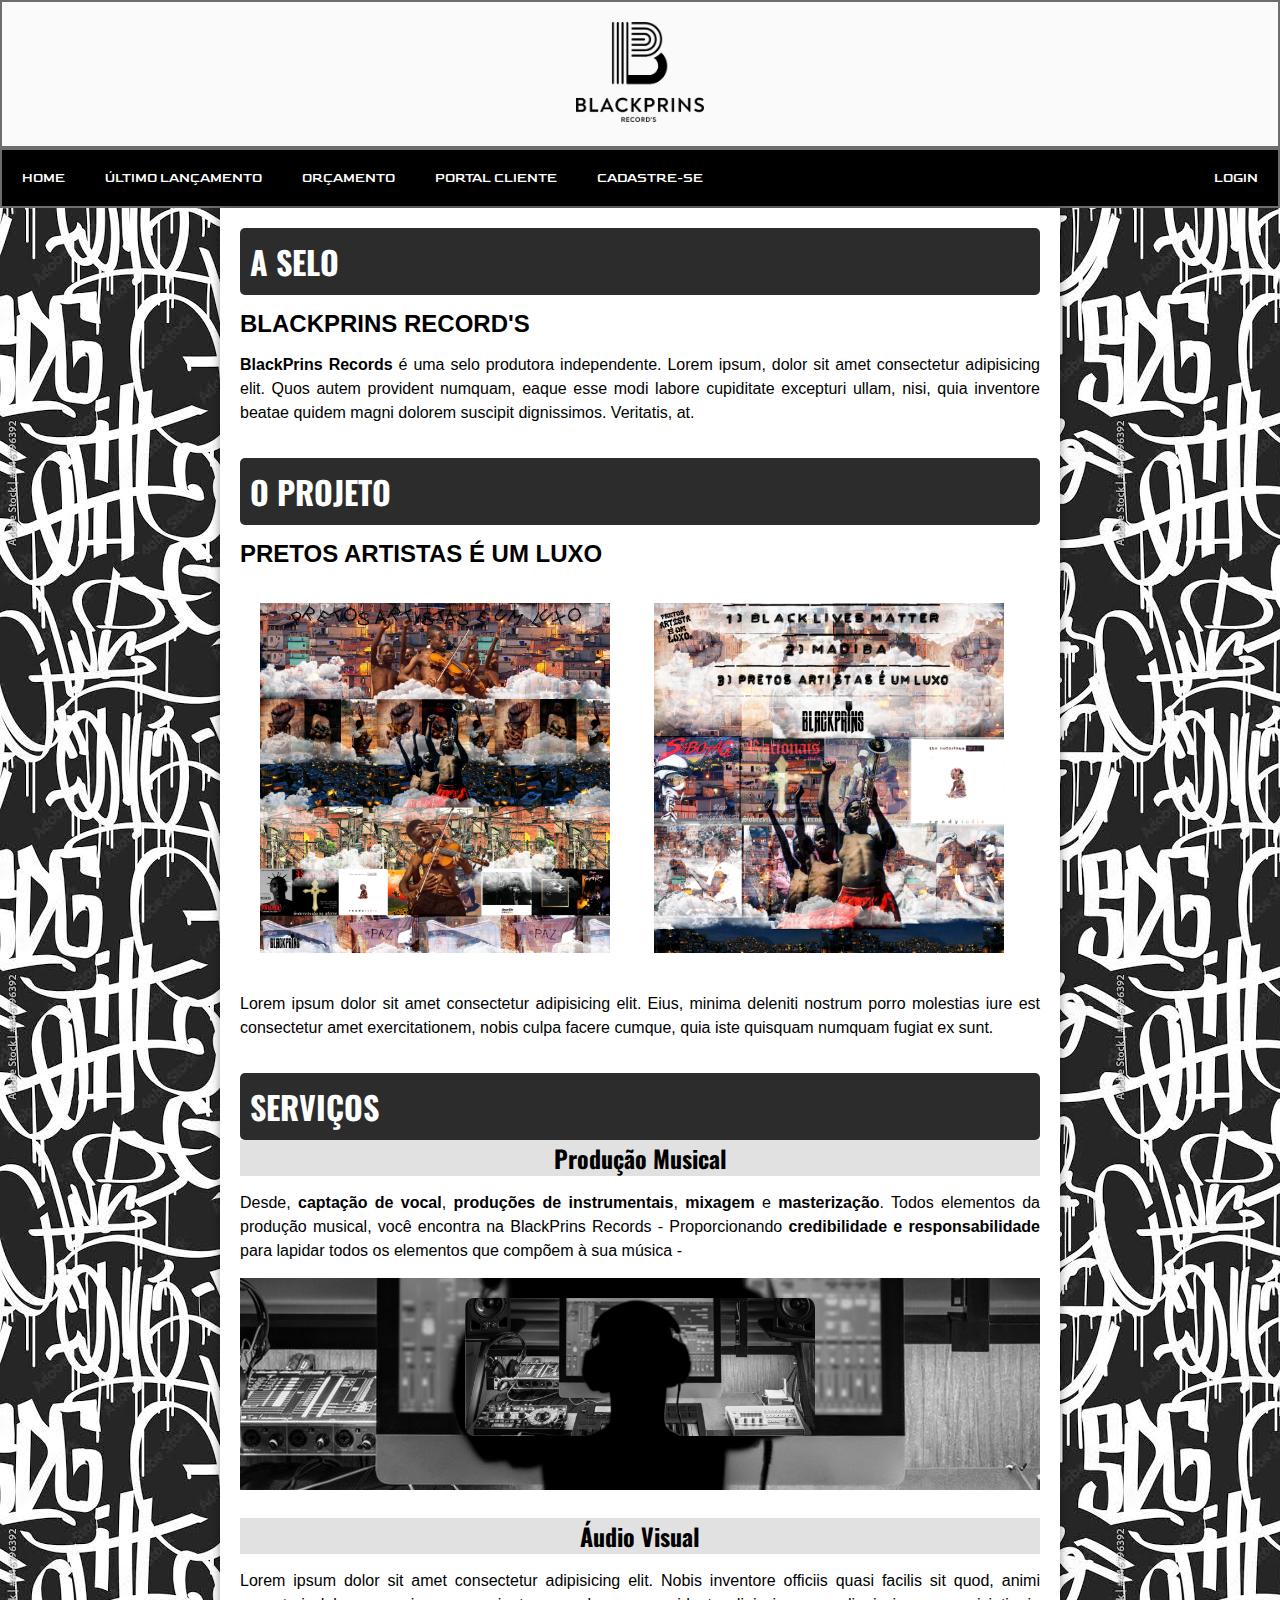
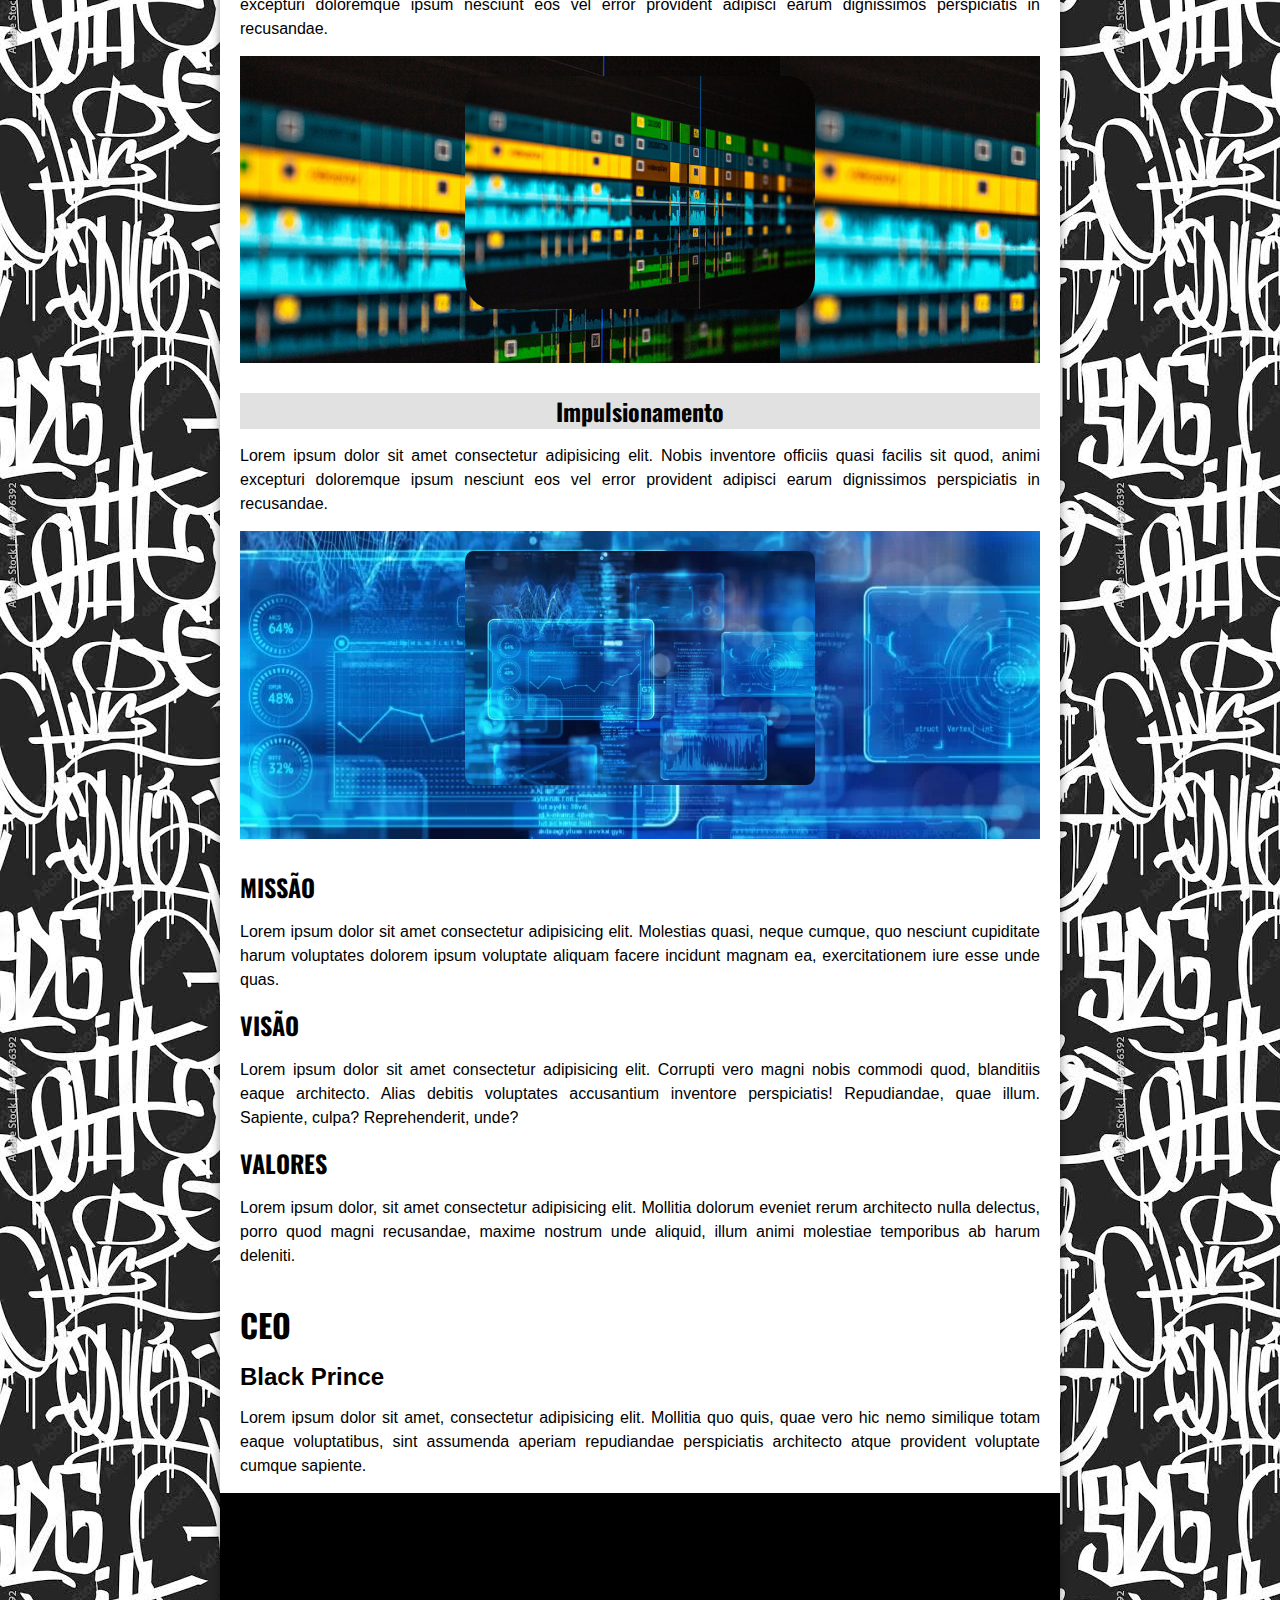
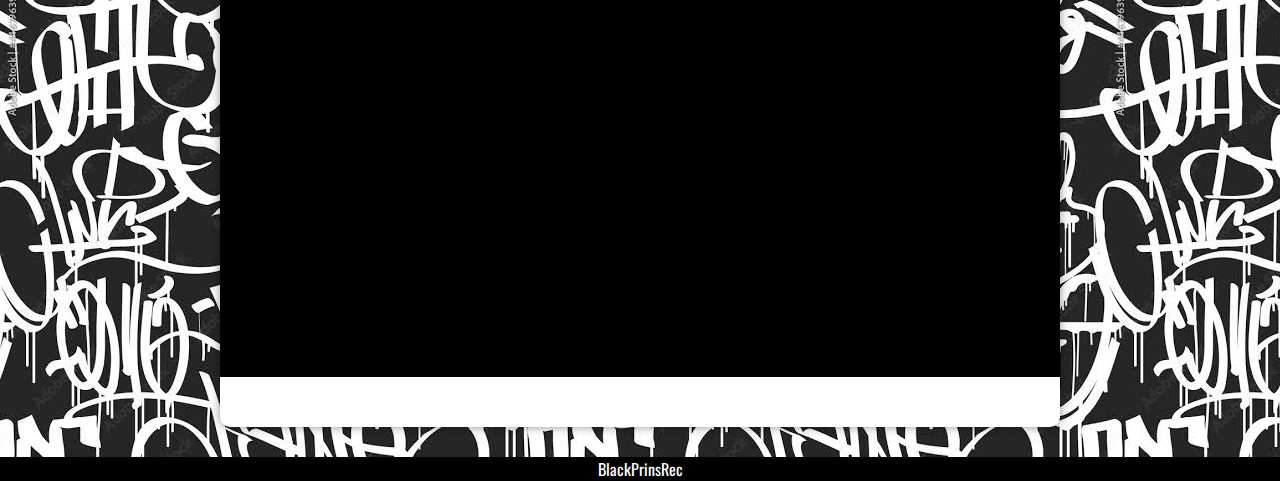
==== index.html @ 8f288f66 "atualizei 05/05" ====
<!DOCTYPE html>
<html lang="pt-br">
<head>
    <meta charset="UTF-8">
    <meta http-equiv="X-UA-Compatible" content="IE=edge">
    <meta name="viewport" content="width=device-width, initial-scale=1.0">
    <title>Black Prins Records</title>
    <link rel="shortcut icon" href="IMAGE/favicon.ico" type="image/x-icon">
    <link rel="stylesheet" href="style.css">
    <link rel="stylesheet" href="media-query.css">
    <link rel="stylesheet" href="https://fonts.googleapis.com/css2?family=Material+Symbols+Outlined:opsz,wght,FILL,GRAD@20..48,100..700,0..1,-50..200" />
</head>

<style>
   @import url('https://fonts.googleapis.com/css2?family=Goldman:wght@700&family=Kanit:wght@200;400&family=Oswald:wght@400;600&family=Vina+Sans&display=swap');
   /* fonte importada*/
</style>

<body onresize="mudouTamanho()">
    <ul class="indice"><center><img src="IMAGE/BLACKPRINS_free-file.png"style="height: 100px; width=10px" alt="Logo"></center></ul>
  <!--logo blackprinsrec-->
    <div>
        <span id="burguer" class="material-symbols-outlined" onclick="clickMenu()">
            menu
            </span>
       <menu id="menu">
           <ul>
            <li>
                <abbr title="Página Principal"><a href="index.html">HOME</a></abbr>
               </li>
               <li><abbr title="Confira nosso último lançamento"><a href="https://youtu.be/75HhOfUeACI"target="_blank"rel="external">ÚLTIMO LANÇAMENTO</a></abbr></li>
               <li><abbr title="Faça seu orçamento"><a href="https://wa.me/qr/R45KOORR5JUMB1"target="_blank"rel="external">ORÇAMENTO</a></abbr></li>
               <li><abbr title="Portal Cliente"><a href="#">PORTAL CLIENTE</a></abbr></li>
               <li><abbr title="Cadastre-se"><a href="cadastro.html">CADASTRE-SE</a></abbr></li>
               <li style="float: right;"><abbr title="Faça o login"><a href="#">LOGIN</a></abbr></li>
           </ul>
       </menu>
       <!--menu de navegação-->
    </div>
    <main>
        <h1 class="selo">A SELO</h1>
        <H2 class="subtitulo">BLACKPRINS RECORD'S</H2>
        <p class="paragrafos"><strong>BlackPrins Records</strong> é uma selo produtora independente. Lorem ipsum, dolor sit amet consectetur adipisicing elit. Quos autem provident numquam, eaque esse modi labore cupiditate excepturi ullam, nisi, quia inventore beatae quidem magni dolorem suscipit dignissimos. Veritatis, at.</p>
        <br> <!--A SELO-->

        <h1 class="projeto">O PROJETO</h1>
        <h2 class="sub">PRETOS ARTISTAS É UM LUXO</h2>
        <div class="banner1">
           <img src="IMAGE/capa do EP 2.jpg"style="padding: 20px;" alt="">
        <img src="IMAGE/contra capa ep.jpg"style="padding:20px;"alt="">
        </div>
        <p class="paragrafos">Lorem ipsum dolor sit amet consectetur adipisicing elit. Eius, minima deleniti nostrum porro molestias iure est consectetur amet exercitationem, nobis culpa facere cumque, quia iste quisquam numquam fugiat ex sunt.</p>
        <!--O PROJETO-->
        <br>
        
        <h1 class="tituloserv">SERVIÇOS</h1>
        <h2 class="serviço1">Produção Musical</h2>
        <p class="paragrafos">Desde, <strong>captação de vocal</strong>, <strong>produções de instrumentais</strong>, <strong>mixagem</strong> e <strong>masterização</strong>. Todos elementos da produção musical, você encontra na BlackPrins Records - Proporcionando <strong>credibilidade e responsabilidade</strong> para lapidar todos os elementos que compõem à sua música - </p>
        <div class="mixprod">
            <center><img class="mix" src="IMAGE/prod.jpg"alt=""></center>
        </div>
    
        <!--SERVIÇOS-->
        <br>
        
        <h2 class="serviço2">Áudio Visual</h2>
        <p class="paragrafos">Lorem ipsum dolor sit amet consectetur adipisicing elit. Nobis inventore officiis quasi facilis sit quod, animi excepturi doloremque ipsum nesciunt eos vel error provident adipisci earum dignissimos perspiciatis in recusandae.</p>
        <div class="v2">
            <center><img class="visual" src="IMAGE/visual.jpg"alt=""></center>
        </div>
            <!--SERVIÇOS-->

        <h2 class="serviço3">Impulsionamento</h2>
        <p class="paragrafos">Lorem ipsum dolor sit amet consectetur adipisicing elit. Nobis inventore officiis quasi facilis sit quod, animi excepturi doloremque ipsum nesciunt eos vel error provident adipisci earum dignissimos perspiciatis in recusandae.</p>
        <div class="mkt2">
            <center><img class="mkt" src="IMAGE/mkt.webp"alt=""></center>
                <!--SERVIÇOS-->
        </div>

        <h2 class="missao">MISSÃO</h2>
        <p class="paragrafos">Lorem ipsum dolor sit amet consectetur adipisicing elit. Molestias quasi, neque cumque, quo nesciunt cupiditate harum voluptates dolorem ipsum voluptate aliquam facere incidunt magnam ea, exercitationem iure esse unde quas.</p>
        <h2 class="visao">VISÃO</h2>
        <p class="paragrafos">Lorem ipsum dolor sit amet consectetur adipisicing elit. Corrupti vero magni nobis commodi quod, blanditiis eaque architecto. Alias debitis voluptates accusantium inventore perspiciatis! Repudiandae, quae illum. Sapiente, culpa? Reprehenderit, unde?</p>
        <h2 class="valores">VALORES</h2>
        <p class="paragrafos">Lorem ipsum dolor, sit amet consectetur adipisicing elit. Mollitia dolorum eveniet rerum architecto nulla delectus, porro quod magni recusandae, maxime nostrum unde aliquid, illum animi molestiae temporibus ab harum deleniti.</p>
        <br>
        <h1 class="CEO">CEO</h1>
        <h2 class="PRINCE">Black Prince</h2>
        <p class="paragrafos">Lorem ipsum dolor sit amet, consectetur adipisicing elit. Mollitia quo quis, quae vero hic nemo similique totam eaque voluptatibus, sint assumenda aperiam repudiandae perspiciatis architecto atque provident voluptate cumque sapiente.</p>

        <div class="video"><iframe width="560" height="315" src="https://www.youtube.com/embed/75HhOfUeACI" title="YouTube video player" frameborder="0" allow="accelerometer; autoplay; clipboard-write; encrypted-media; gyroscope; picture-in-picture; web-share" allowfullscreen></iframe></div>
    </main>

    <footer>
    BlackPrinsRec
    </footer>

    <script>
        function mudouTamanho(){
            if(window.innerWidth >= 768){
                menu.style.display = 'block'
            } else{
                menu.style.display = 'none'
            }
        }
        function clickMenu(){
            if(menu.style.display == 'block'){
                menu.style.display = 'none'
            }
            else{
                menu.style.display = 'block'
            }
        }
    </script>
</body>
</html>
---- style.css ----
@charset "UTF-8";

body{
    background-image: url('IMAGE/images\ \(4\).jpeg');
}
.indice{
    background-color: rgb(250, 250, 250);
    padding: 20px 22px;
    border: 2px solid rgb(109, 109, 109) ;
}
img{
    max-width: 350px;
}

*{
    margin: 0px;
    padding: 0px;
} 


ul{
    list-style: none;
    margin: 0;
    padding:0%;
    overflow: hidden;
    font-family: 'Goldman','Oswald','Vina Sans';
    font-size: 0.8em;
    background-color: black;
    border: 2px solid rgb(109, 109, 109);
}
li{
    float: left;
}
li a{
    display: inline-block;
    color: white;
    text-align: center;
    padding: 20px 20px;
    text-decoration: none;
}
menu#menu{
    display: none;
}
span#burguer{
    color: #ffffff;
    background-color: #0a0a0a;
    display: block;
    text-align: center;
    padding: 10px;
    cursor: pointer;
}
span#burguer:hover{
    color:navy;
    background-color: grey;
}

a:hover{
    color:navy;
    background-color: grey;
    text-decoration: underline;
}
a:active{
    color: black;
    background-color: rgb(250, 250, 250);
}

  @import url('https://fonts.googleapis.com/css2?family=Roboto+Condensed&display=swap');
.paragrafos{
    font-family: 'Roboto Condensed', sans-serif;


}

.banner{
    margin: 22px;
    padding: 20px 22px;
}

@import url('https://fonts.googleapis.com/css2?family=Oswald:wght@300&display=swap');
main{
    background-color: #ffffff;
    padding: 20px;
    border-bottom-left-radius: 10px;
    border-bottom-right-radius: 10px;
    min-width: 320px;
    max-width: 800px;
    margin: auto;
    margin-bottom: 30px;
    box-shadow: 0px 0px 10px rgba(0, 0, 0, 0.418);
}
.selo{
    background-color: rgb(44, 44, 44);
    border-radius: 5px;
    padding: 10px;
    font-family: 'Oswald', sans-serif;
    color: #ffffff;
}
.subtitulo{
    font-family:'Lucida Sans', 'Lucida Sans Regular', 'Lucida Grande', 'Lucida Sans Unicode', 'Geneva', Verdana, sans-serif;
    margin: 15px 0px;
}
.projeto{
    background-color: rgb(44, 44, 44);
    border-radius: 5px;
    padding: 10px;
    font-family: 'Oswald', sans-serif;
    color: #ffffff;
}
.sub{
    font-family:'Lucida Sans', 'Lucida Sans Regular', 'Lucida Grande', 'Lucida Sans Unicode', 'Geneva', Verdana, sans-serif;
    margin: 15px 0px;
}
.banner{
    width:100%;
    padding: 20px 22px;
    max-width: 350px;
    margin-bottom: 30px;
}
.tituloserv{
    background-color: rgb(44, 44, 44);
    border-radius: 5px;
    padding: 10px;
    font-family: 'Oswald', sans-serif;
    color: #ffffff;
}
.serviço1{
    background-color: rgba(128, 128, 128, 0.24);
    text-align: center;
    font-family:'Oswald', sans-serif;
    
}
.mix{
    border-radius: 30px;
    width:100%;
    padding: 20px 22px;
    max-width: 350px;
    margin-bottom: 30px;
}
.mixprod{
    background-image: url('IMAGE/prod.jpg');
    background-position: center center;
    margin-bottom: 10px;
}
.serviço2{
    background-color: rgba(128, 128, 128, 0.24);
    text-align: center;
    font-family:'Oswald', sans-serif;
    
}
.visual{
   border-radius: 50px;
    width:100%;
    padding: 20px 22px;
    max-width: 350px;
    margin-bottom: 30px;
}
.v2{
    background-image: url('IMAGE/visual.jpg');
    margin-bottom: 30px;
  
}
.serviço3{
    background-color: rgba(128, 128, 128, 0.24);
    text-align: center;
    font-family:'Oswald', sans-serif;
}
.mkt{
    width:100%;
    padding: 20px 22px;
    max-width: 350px;
    margin-bottom: 30px;
    border-radius: 30px;
}
.mkt2{
    background-image: url('IMAGE/mkt.webp');
    background-position: center center;
    margin-bottom: 30px;
}
p{
  font-family: 'Cambria', 'Cochin', Georgia, Times, 'Times New Roman', serif;
  margin: 15px 0px;
  text-align: justify;
  font-size: 1em;
  line-height: 1.5em;

}
.missao{
    font-family:'Oswald', sans-serif;
}
.visao{
    font-family:'Oswald', sans-serif;
}
.valores{
    font-family:'Oswald', sans-serif;
}
.CEO{
    font-family:'Oswald', sans-serif;
}
.PRINCE{
    font-family:'Lucida Sans', 'Lucida Sans Regular', 'Lucida Grande', 'Lucida Sans Unicode', 'Geneva', Verdana, sans-serif;
    margin: 15px 0px;
}
.video{
    background-color: black;
    margin: 0px -20px 30px -20px;
    padding: 20px;
    padding-bottom: 58%;
    position: relative;
}
.video > iframe{
    position: absolute;
    top:5%;
    left:5%;
    width:90%;
    height:90%;
}
footer{
    color: #ffffff;
    font-family:'Oswald', sans-serif;
    text-align: center;
    background-color: black;
}

/*estilo da pág "cadastre-se"*/

#titulo{
    background-color: rgb(44, 44, 44);
    font-family:'Oswald', sans-serif;
    color: rgb(255, 255, 255);
    text-align: center;
}
fieldset{
    border: 0;
}
.b2{
    font-family:'Oswald', sans-serif;
    font-size: 1em;
    color: rgb(0, 0, 0);
    justify-content: center;
}
input, select, textarea, button{
    border-radius: 1px 1px 3px 3px;
}
.campo{
    margin-bottom: 1em;
}
.campo label{
    margin-bottom: 0.2em;
    color: rgb(0, 0, 0);
    display: block;
}
fieldset .grupo .campo{
    float: left;
    margin-right: 1em;
}
.campo input[type="text"], .campo input[type="email"], .campo select, .campo textarea{
    padding: 0.2em;
    border: 1px solid black;
    border-radius: 1px 1px 3px 3px;
    box-shadow: 2px 2px 2px rgb(0, 0, 0, 0.2);
    display: block;
}
.campo select option{
    padding-right: 1em;

}

.botao{
    font-size: 1.6em;
    font-family:'Oswald', sans-serif;
    background-color:rgb(0, 0, 0);
    border: 0;
    margin-bottom: 3em;
    color: rgb(252, 252, 252);
    padding: 0.2em 0.6em;
    box-shadow: 2px 2px 2px rgb(0, 0, 0, 0.2);
    text-shadow: 1px 1px 1px rgb(0, 0, 0, 0.5);
    cursor:pointer;
}
.botao:hover{
    color:navy;
    background-color: grey;
    text-decoration: underline;
}
.botao:active{
    color: black;
    background-color: rgb(250, 250, 250);
}
---- media-query.css ----
@charset "UTF-8";

@media screen and (min-width:768px){

    span#burguer {
        display: none;
    }

    menu#menu{
        display: block;
    }

     menu#menu > ul > li{
        display: inline-block;
    }
}
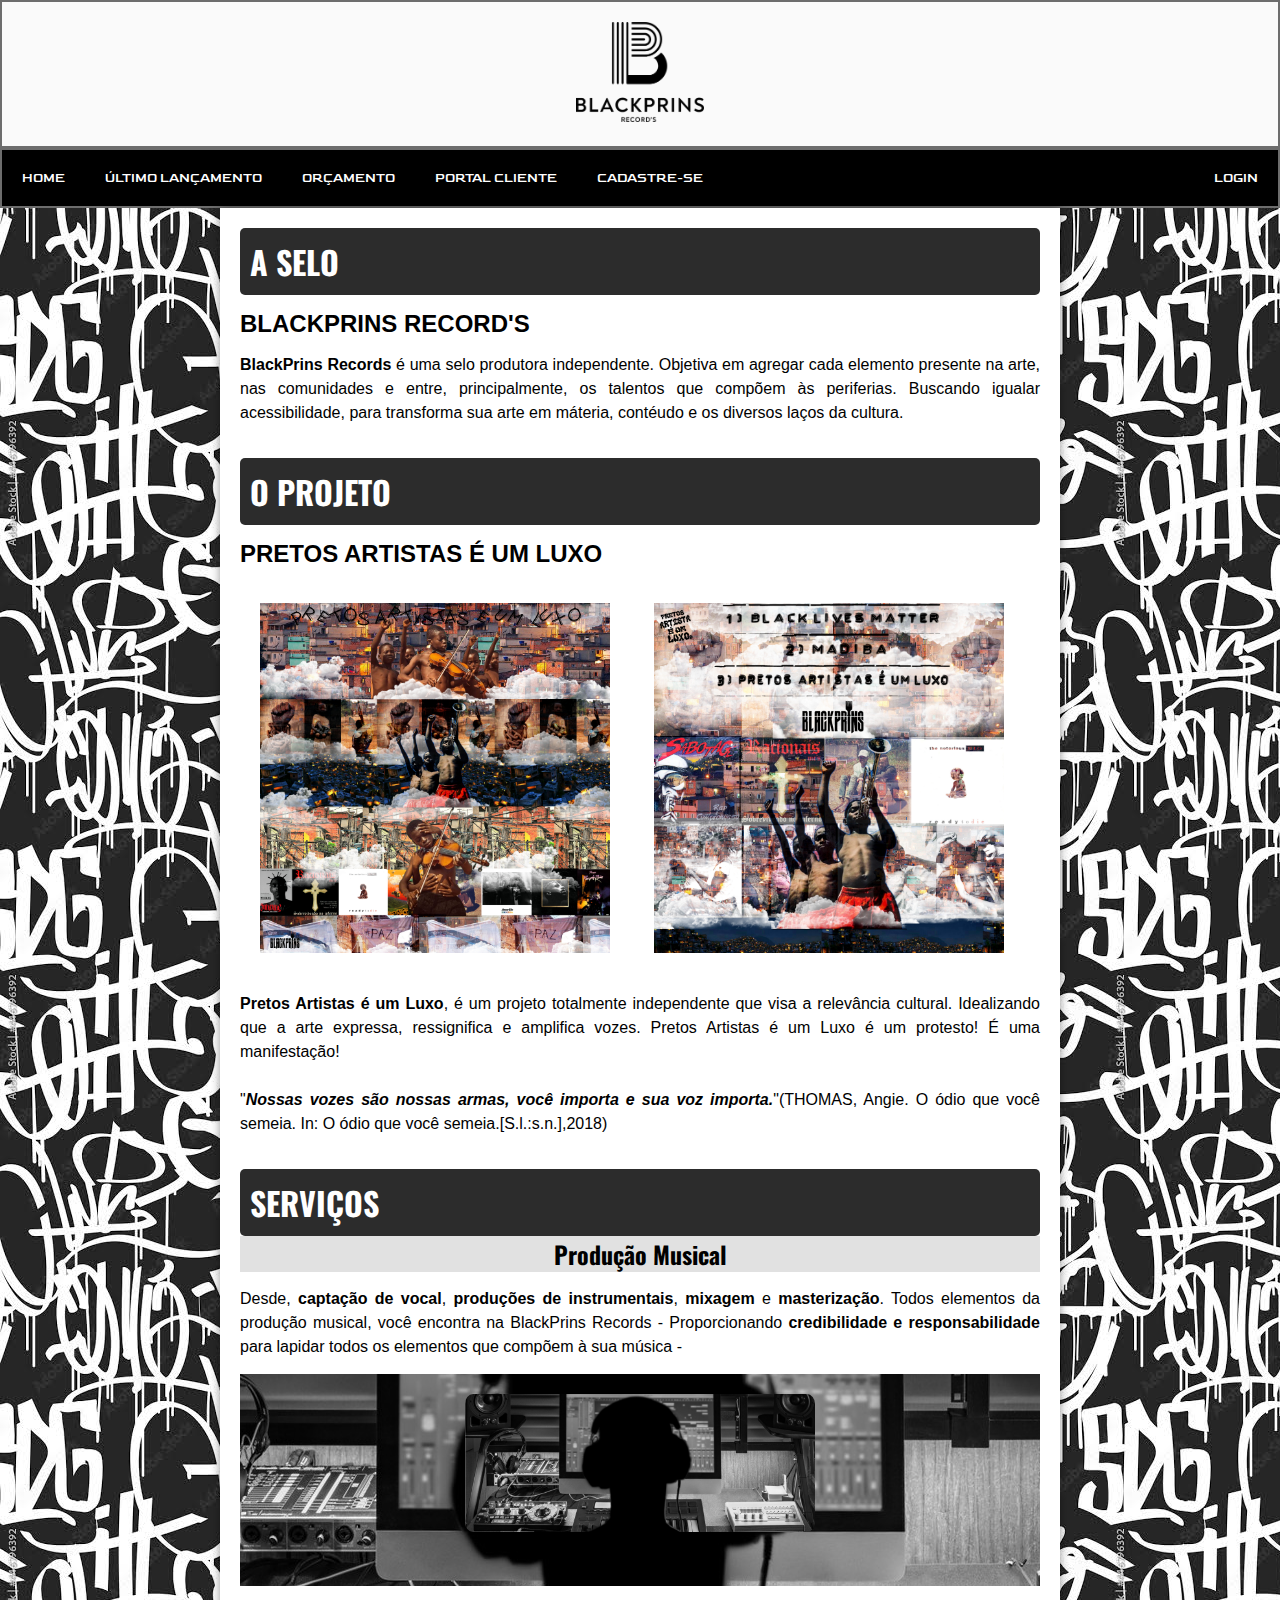
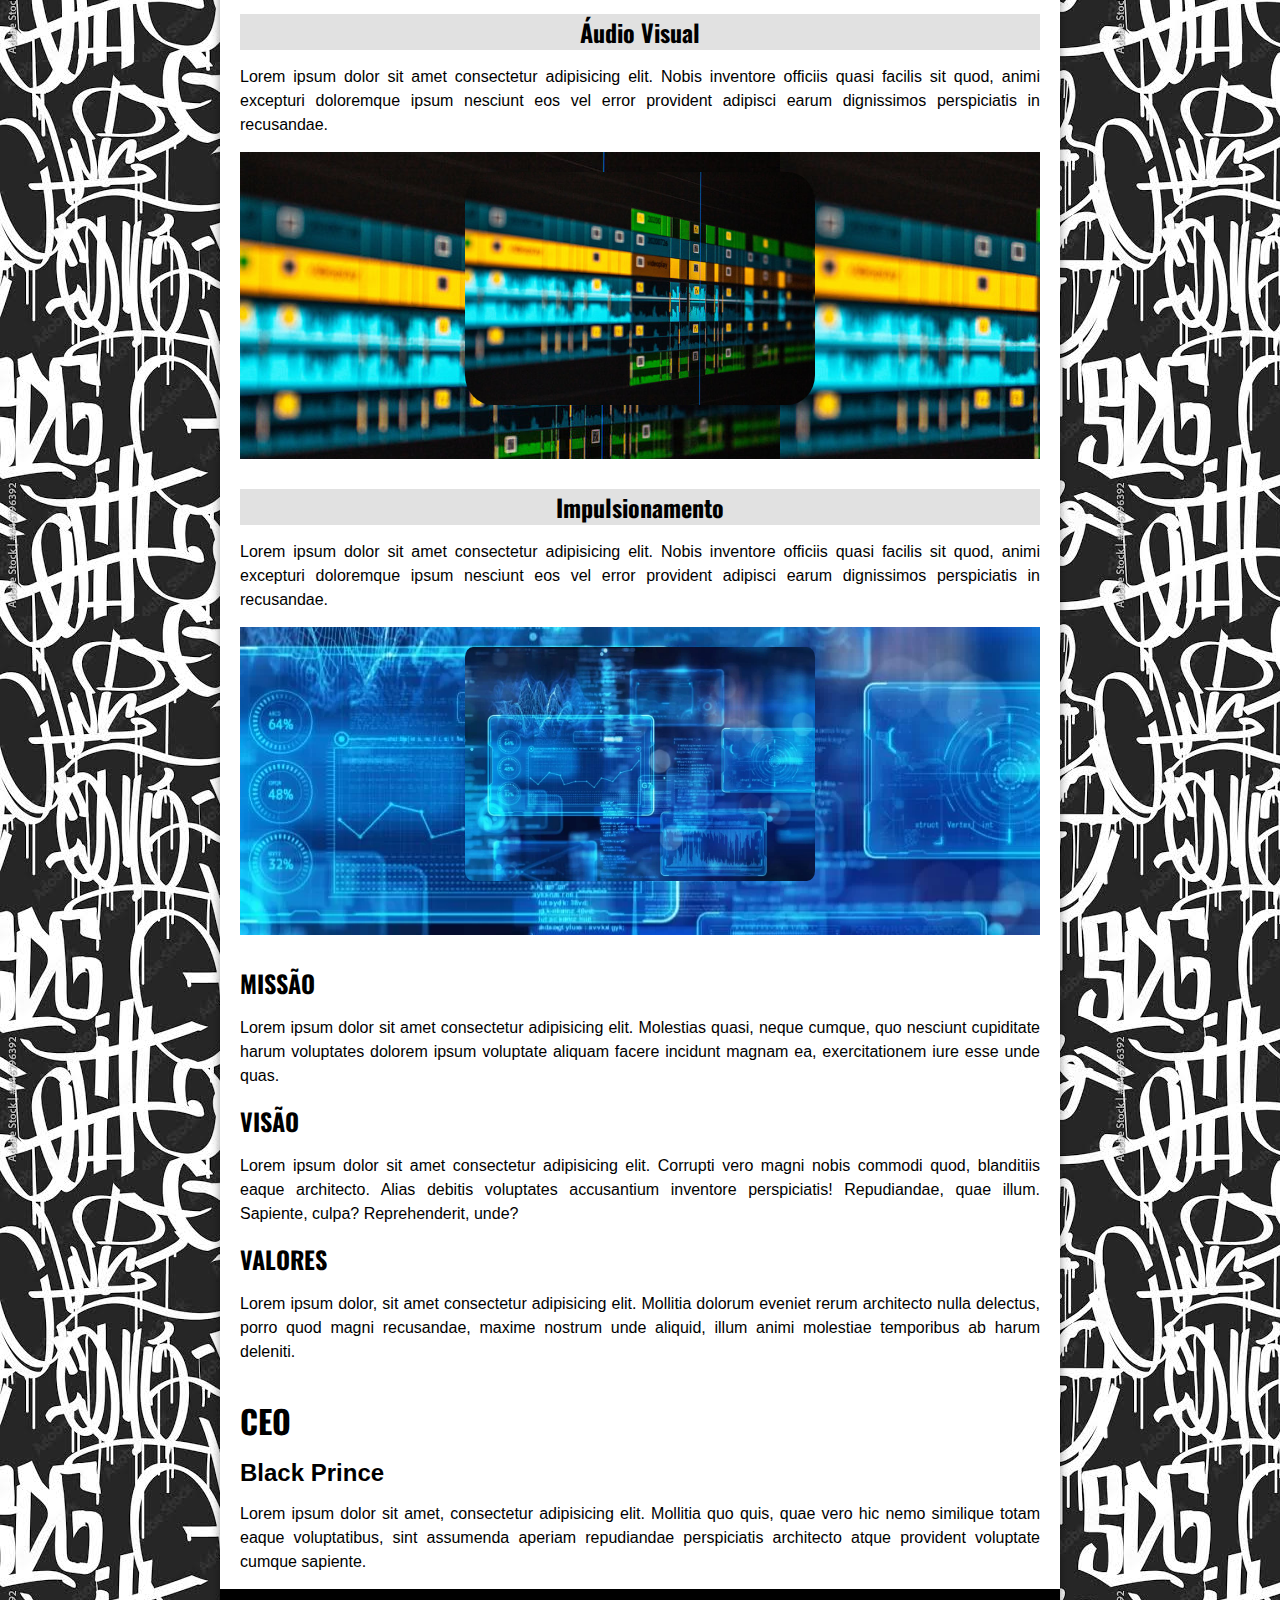
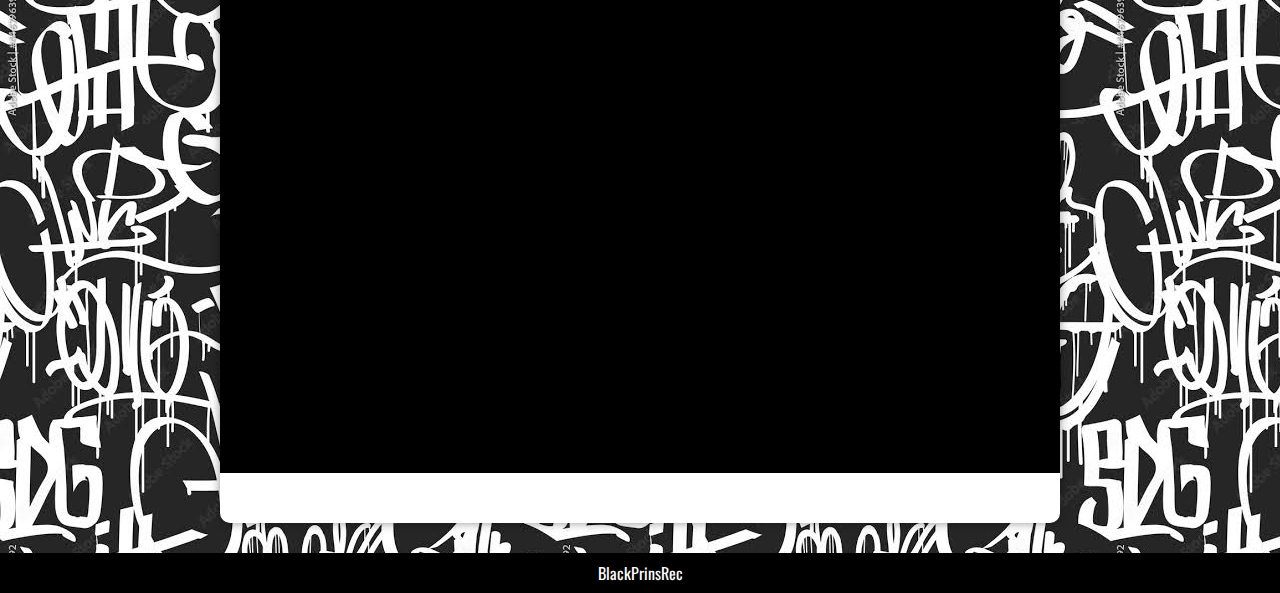
==== commit 94094523: "atualizei página 06/05" ====
--- a/index.html
+++ b/index.html
@@ -21,7 +21,7 @@
   <!--logo blackprinsrec-->
     <div>
         <span id="burguer" class="material-symbols-outlined" onclick="clickMenu()">
-            menu
+            MENU
             </span>
        <menu id="menu">
            <ul>
@@ -40,16 +40,16 @@
     <main>
         <h1 class="selo">A SELO</h1>
         <H2 class="subtitulo">BLACKPRINS RECORD'S</H2>
-        <p class="paragrafos"><strong>BlackPrins Records</strong> é uma selo produtora independente. Lorem ipsum, dolor sit amet consectetur adipisicing elit. Quos autem provident numquam, eaque esse modi labore cupiditate excepturi ullam, nisi, quia inventore beatae quidem magni dolorem suscipit dignissimos. Veritatis, at.</p>
+        <p class="paragrafos"><strong>BlackPrins Records</strong> é uma selo produtora independente. Objetiva em agregar cada elemento presente na arte, nas comunidades e entre, principalmente, os talentos que compõem às periferias. Buscando igualar acessibilidade, para transforma sua arte em máteria, contéudo e os diversos laços da cultura.</p>
         <br> <!--A SELO-->
 
         <h1 class="projeto">O PROJETO</h1>
         <h2 class="sub">PRETOS ARTISTAS É UM LUXO</h2>
         <div class="banner1">
-           <img src="IMAGE/capa do EP 2.jpg"style="padding: 20px;" alt="">
-        <img src="IMAGE/contra capa ep.jpg"style="padding:20px;"alt="">
+           <img src="IMAGE/capa do EP 2.jpg"style="padding: 20px;" alt="CAPA">
+        <img src="IMAGE/contra capa ep.jpg"style="padding:20px;"alt="CONTRA-CAPA">
         </div>
-        <p class="paragrafos">Lorem ipsum dolor sit amet consectetur adipisicing elit. Eius, minima deleniti nostrum porro molestias iure est consectetur amet exercitationem, nobis culpa facere cumque, quia iste quisquam numquam fugiat ex sunt.</p>
+        <p class="paragrafos"><strong>Pretos Artistas é um Luxo</strong>, é um projeto totalmente independente que visa a relevância cultural. Idealizando que a arte expressa, ressignifica e amplifica vozes. Pretos Artistas é um Luxo é um protesto! É uma manifestação! <br><br> "<b><i>Nossas vozes são nossas armas, você importa e sua voz importa.</b></i>"(THOMAS, Angie. O ódio que você semeia. In: O ódio que você semeia.[S.l.:s.n.],2018)</p>
         <!--O PROJETO-->
         <br>
         
@@ -92,7 +92,7 @@
     </main>
 
     <footer>
-    BlackPrinsRec
+    <a href="">BlackPrinsRec</a>
     </footer>
 
     <script>
--- a/style.css
+++ b/style.css
@@ -110,11 +110,9 @@
     font-family:'Lucida Sans', 'Lucida Sans Regular', 'Lucida Grande', 'Lucida Sans Unicode', 'Geneva', Verdana, sans-serif;
     margin: 15px 0px;
 }
-.banner{
-    width:100%;
-    padding: 20px 22px;
-    max-width: 350px;
-    margin-bottom: 30px;
+.banner1{
+display: inline-block;
+   
 }
 .tituloserv{
     background-color: rgb(44, 44, 44);
@@ -219,6 +217,14 @@
     font-family:'Oswald', sans-serif;
     text-align: center;
     background-color: black;
+    padding: 8px;
+   
+}
+
+footer a{
+    text-decoration: none;
+    color: white;
+
 }
 
 /*estilo da pág "cadastre-se"*/
@@ -285,4 +291,9 @@
 .botao:active{
     color: black;
     background-color: rgb(250, 250, 250);
+}
+footer a{
+    text-decoration: none;
+    color: white;
+    
 }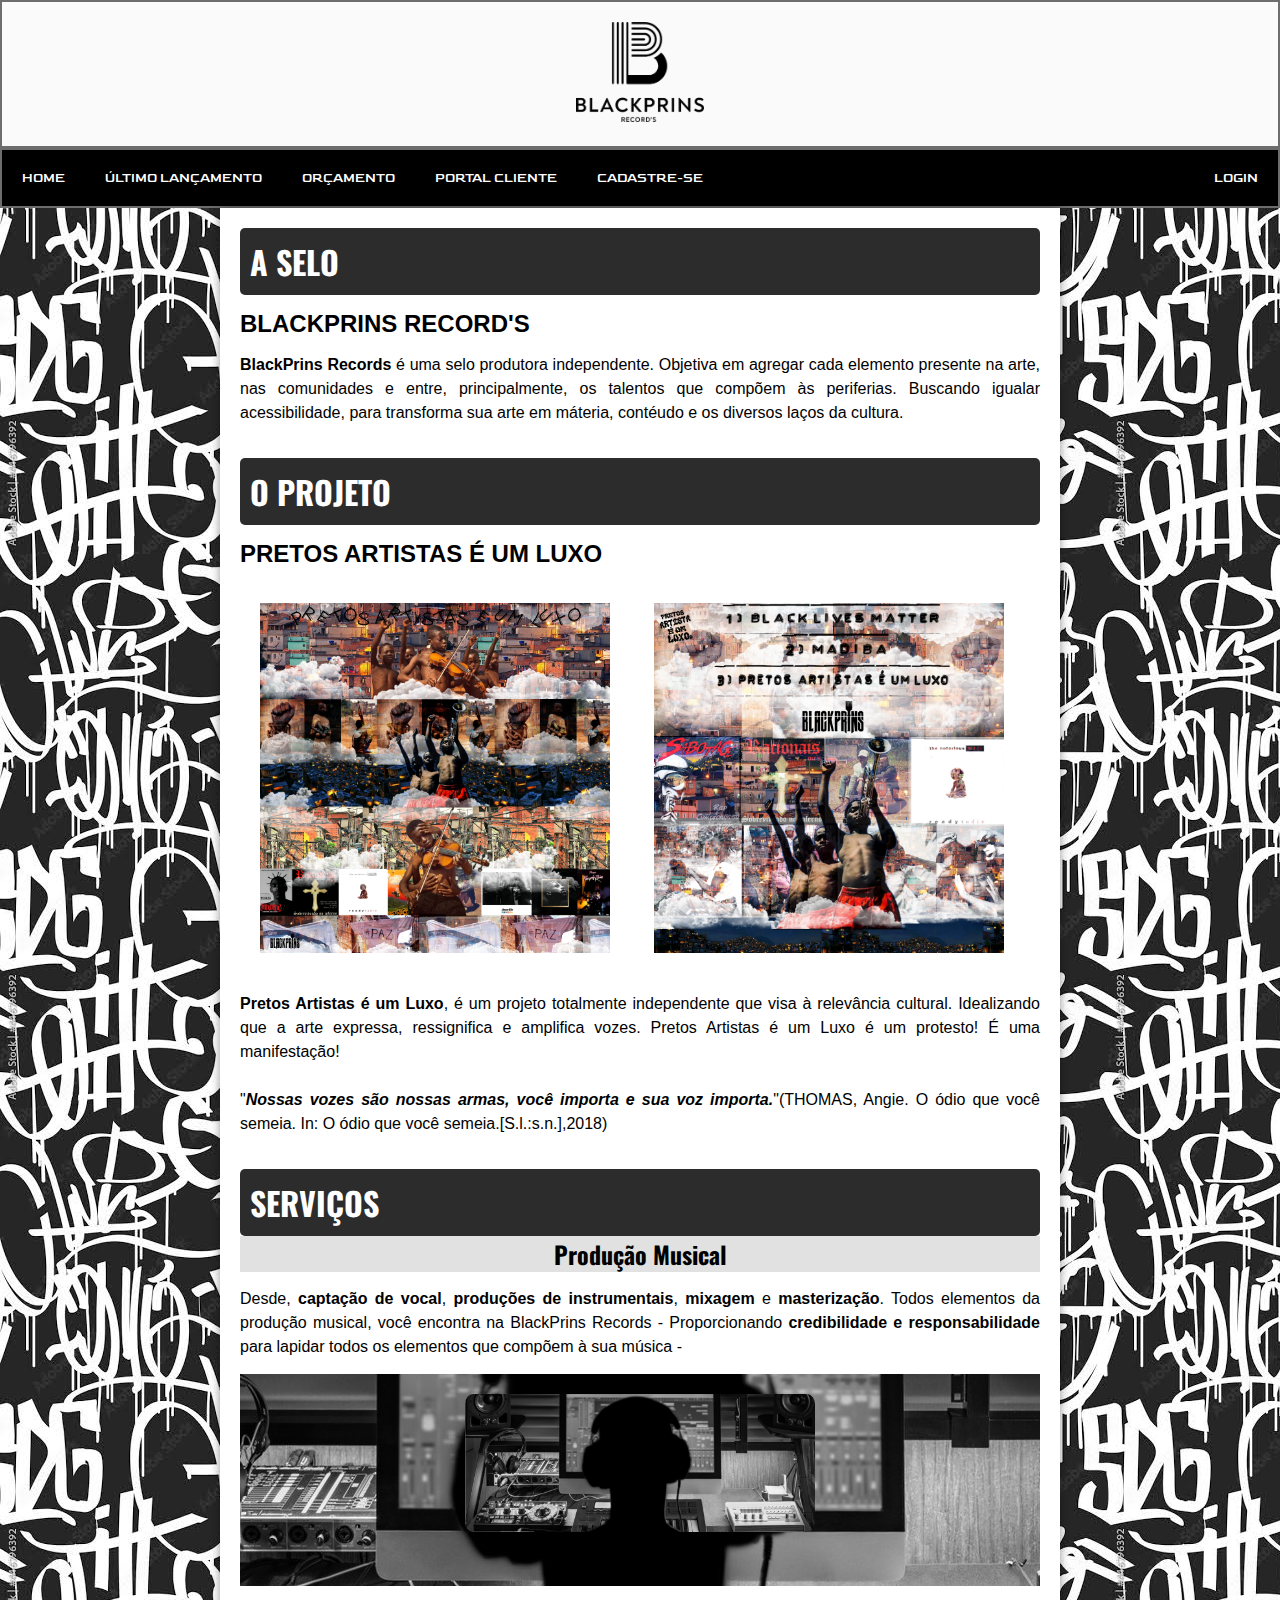
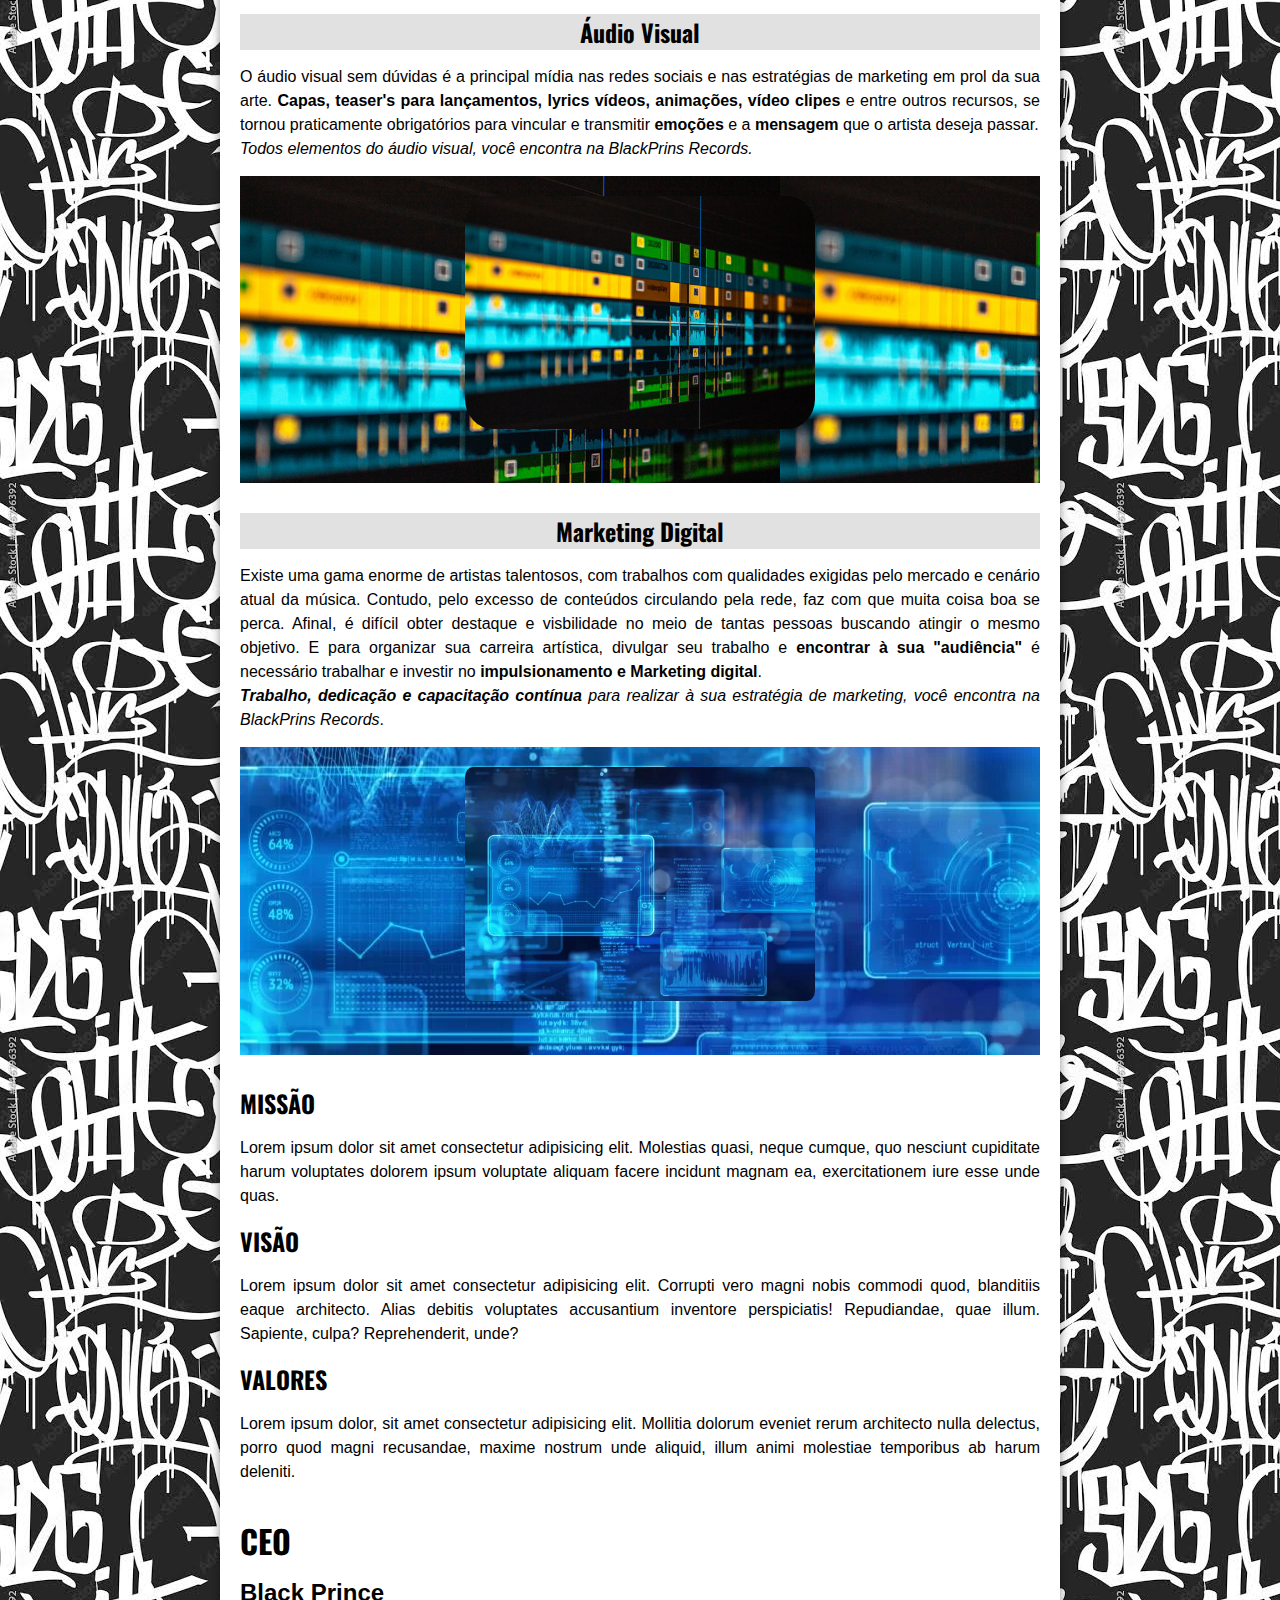
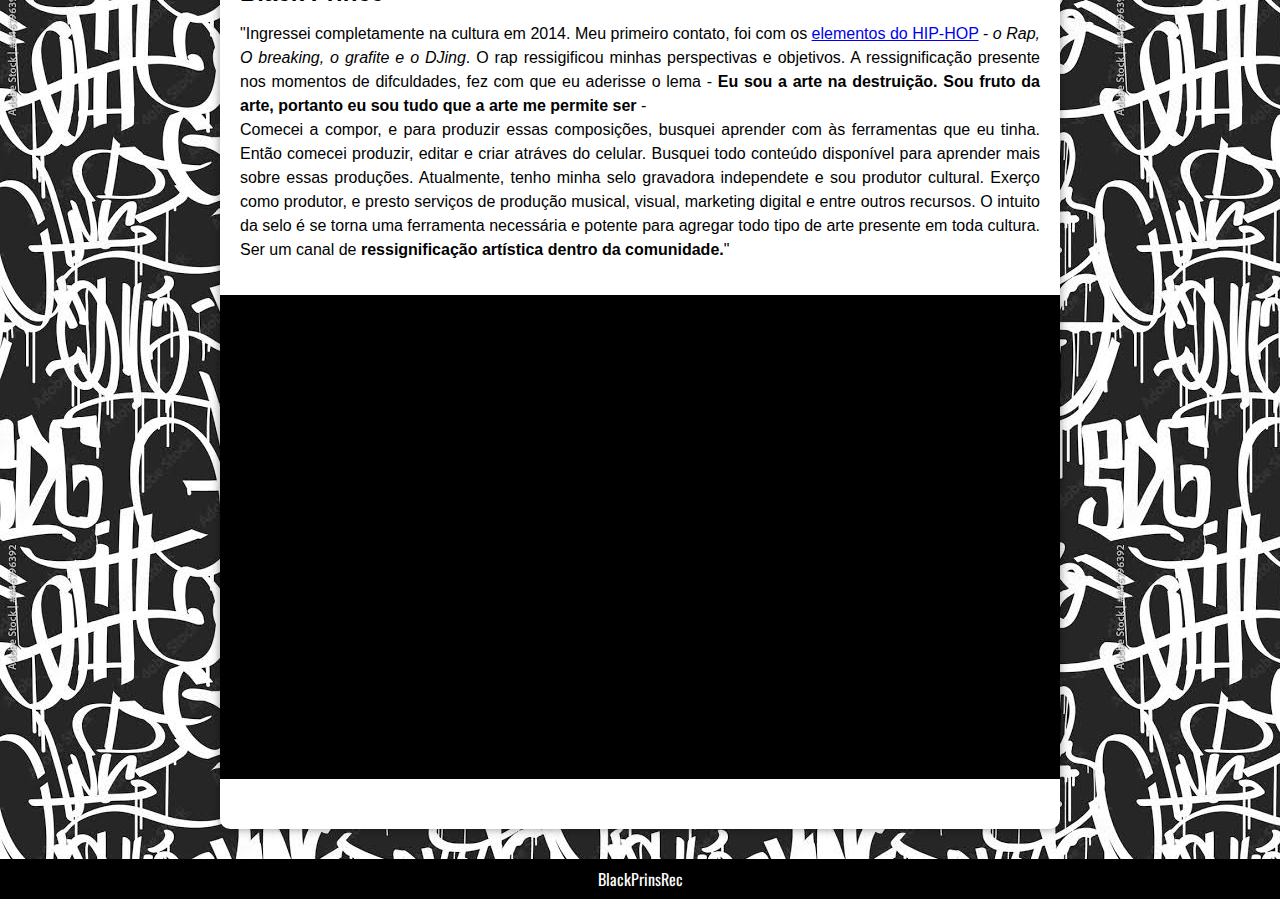
==== commit 9914253f: "atualizei página 08/05" ====
--- a/index.html
+++ b/index.html
@@ -49,7 +49,7 @@
            <img src="IMAGE/capa do EP 2.jpg"style="padding: 20px;" alt="CAPA">
         <img src="IMAGE/contra capa ep.jpg"style="padding:20px;"alt="CONTRA-CAPA">
         </div>
-        <p class="paragrafos"><strong>Pretos Artistas é um Luxo</strong>, é um projeto totalmente independente que visa a relevância cultural. Idealizando que a arte expressa, ressignifica e amplifica vozes. Pretos Artistas é um Luxo é um protesto! É uma manifestação! <br><br> "<b><i>Nossas vozes são nossas armas, você importa e sua voz importa.</b></i>"(THOMAS, Angie. O ódio que você semeia. In: O ódio que você semeia.[S.l.:s.n.],2018)</p>
+        <p class="paragrafos"><strong>Pretos Artistas é um Luxo</strong>, é um projeto totalmente independente que visa à relevância cultural. Idealizando que a arte expressa, ressignifica e amplifica vozes. Pretos Artistas é um Luxo é um protesto! É uma manifestação! <br><br> "<b><i>Nossas vozes são nossas armas, você importa e sua voz importa.</b></i>"(THOMAS, Angie. O ódio que você semeia. In: O ódio que você semeia.[S.l.:s.n.],2018)</p>
         <!--O PROJETO-->
         <br>
         
@@ -64,14 +64,15 @@
         <br>
         
         <h2 class="serviço2">Áudio Visual</h2>
-        <p class="paragrafos">Lorem ipsum dolor sit amet consectetur adipisicing elit. Nobis inventore officiis quasi facilis sit quod, animi excepturi doloremque ipsum nesciunt eos vel error provident adipisci earum dignissimos perspiciatis in recusandae.</p>
+        <p class="paragrafos">O áudio visual sem dúvidas é a principal mídia nas redes sociais e nas estratégias de marketing em prol da sua arte. <strong>Capas, teaser's para lançamentos, lyrics vídeos, animações, vídeo clipes</strong> e entre outros recursos, se tornou praticamente obrigatórios para vincular e transmitir <strong>emoções</strong> e a <strong>mensagem</strong> que o artista deseja passar. <br> <i>Todos elementos do áudio visual, você encontra na BlackPrins Records.</i></p>
         <div class="v2">
             <center><img class="visual" src="IMAGE/visual.jpg"alt=""></center>
         </div>
             <!--SERVIÇOS-->
 
-        <h2 class="serviço3">Impulsionamento</h2>
-        <p class="paragrafos">Lorem ipsum dolor sit amet consectetur adipisicing elit. Nobis inventore officiis quasi facilis sit quod, animi excepturi doloremque ipsum nesciunt eos vel error provident adipisci earum dignissimos perspiciatis in recusandae.</p>
+        <h2 class="serviço3">Marketing Digital</h2>
+        <p class="paragrafos">Existe uma gama enorme de artistas talentosos, com trabalhos com qualidades exigidas pelo mercado e cenário atual da música. Contudo, pelo excesso de conteúdos circulando pela rede, faz com que muita coisa boa se perca. Afinal, é difícil obter destaque e visbilidade no meio de tantas pessoas buscando atingir o mesmo objetivo. E para organizar sua carreira artística, divulgar seu trabalho e <strong>encontrar à sua "audiência"</strong> é necessário trabalhar e investir no <strong>impulsionamento e Marketing digital</strong>. <br> <i><strong>Trabalho, dedicação e capacitação contínua</strong> para realizar à sua estratégia de marketing, você encontra na BlackPrins Records</i>.
+        </p>
         <div class="mkt2">
             <center><img class="mkt" src="IMAGE/mkt.webp"alt=""></center>
                 <!--SERVIÇOS-->
@@ -86,7 +87,7 @@
         <br>
         <h1 class="CEO">CEO</h1>
         <h2 class="PRINCE">Black Prince</h2>
-        <p class="paragrafos">Lorem ipsum dolor sit amet, consectetur adipisicing elit. Mollitia quo quis, quae vero hic nemo similique totam eaque voluptatibus, sint assumenda aperiam repudiandae perspiciatis architecto atque provident voluptate cumque sapiente.</p>
+        <p class="paragrafos">"Ingressei completamente na cultura em 2014. Meu primeiro contato, foi com os <a href="https://artcetera.art/musica/historia-do-hip-hop/" target="_blank" rel="external">elementos do HIP-HOP</a> - <i>o Rap, O breaking, o grafite e o DJing</i>. O rap ressigificou minhas perspectivas e objetivos. A ressignificação presente nos momentos de difculdades, fez com que eu aderisse o lema - <strong>Eu sou a arte na destruição. Sou fruto da arte, portanto eu sou tudo que a arte me permite ser</strong> - <br> Comecei a compor, e para produzir essas composições, busquei aprender com às ferramentas que eu tinha. Então comecei produzir, editar e criar atráves do celular. Busquei todo conteúdo disponível para aprender mais sobre essas produções. Atualmente, tenho minha selo gravadora independete e sou produtor cultural. Exerço como produtor, e presto serviços de produção musical, visual, marketing digital e entre outros recursos. O intuito da selo é se torna uma ferramenta necessária e potente para agregar todo tipo de arte presente em toda cultura. Ser um canal de <strong>ressignificação artística dentro da comunidade.</strong>"</p> <br>
 
         <div class="video"><iframe width="560" height="315" src="https://www.youtube.com/embed/75HhOfUeACI" title="YouTube video player" frameborder="0" allow="accelerometer; autoplay; clipboard-write; encrypted-media; gyroscope; picture-in-picture; web-share" allowfullscreen></iframe></div>
     </main>
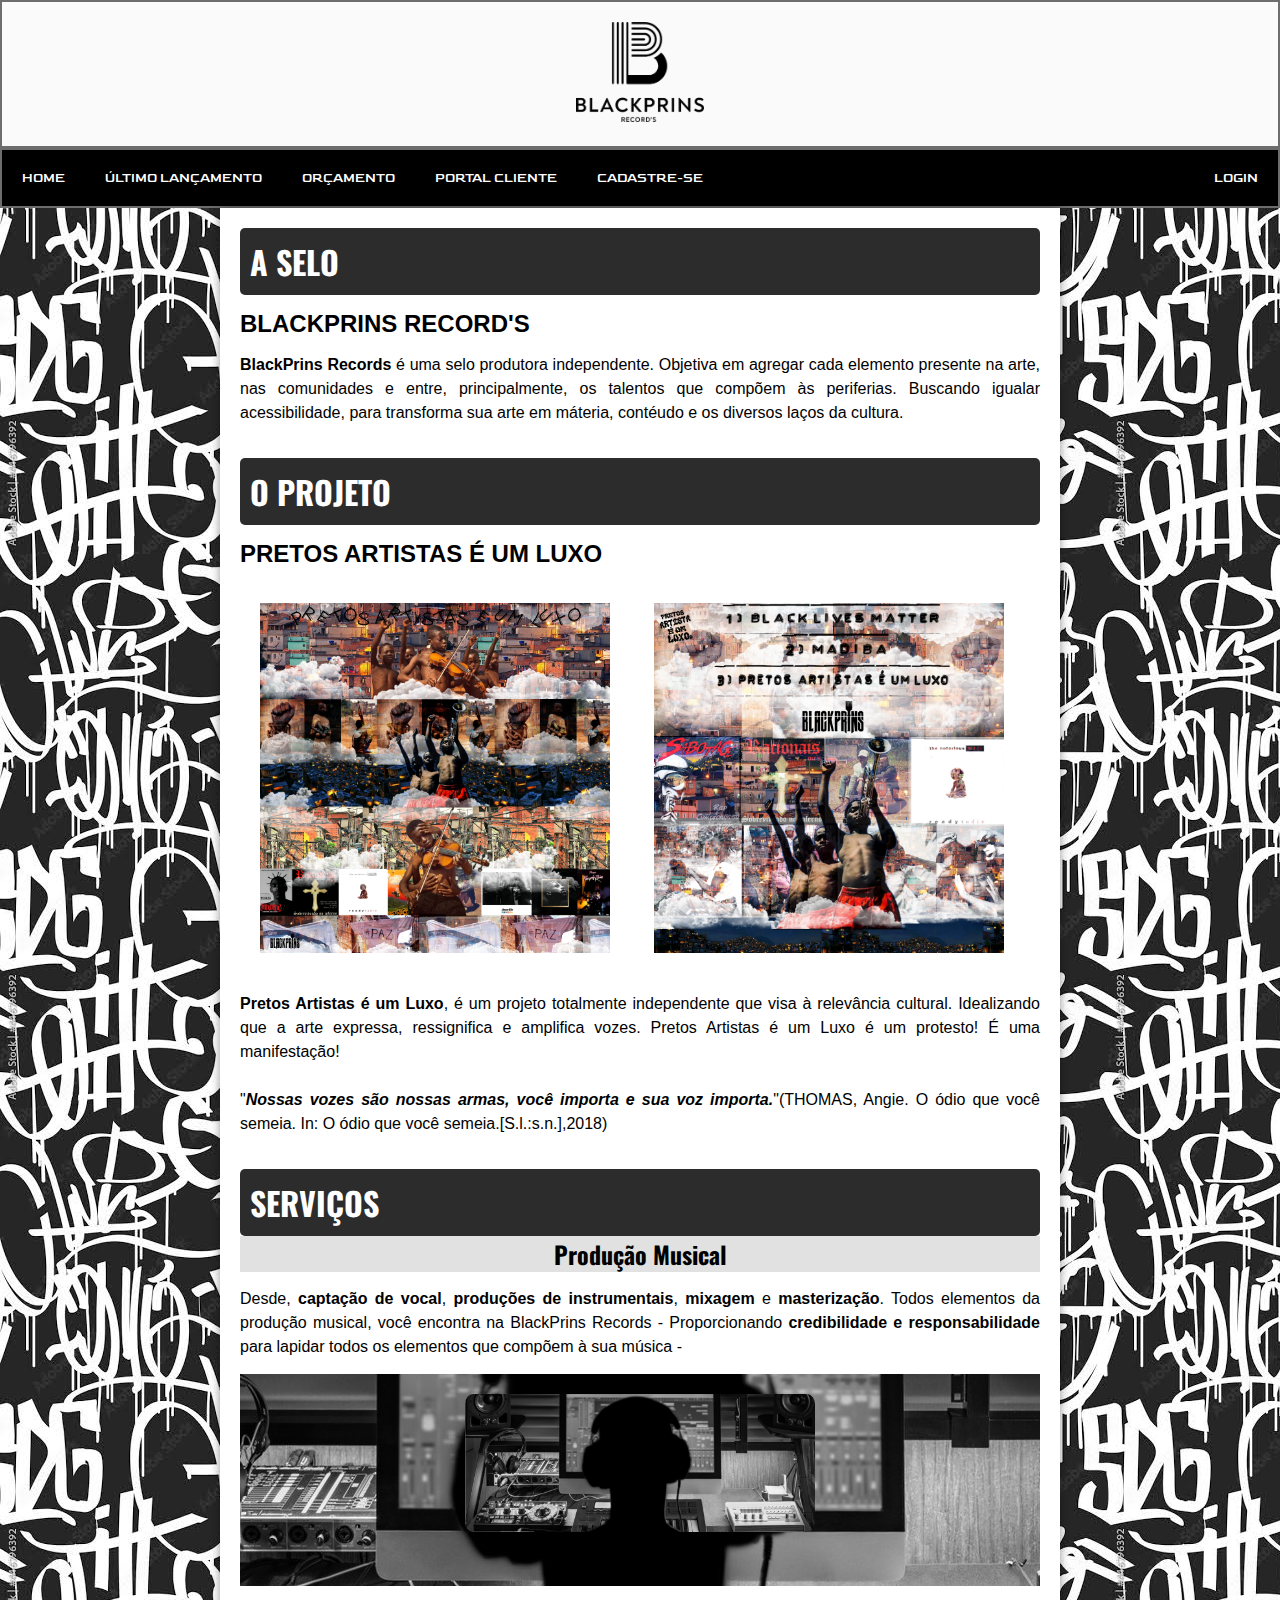
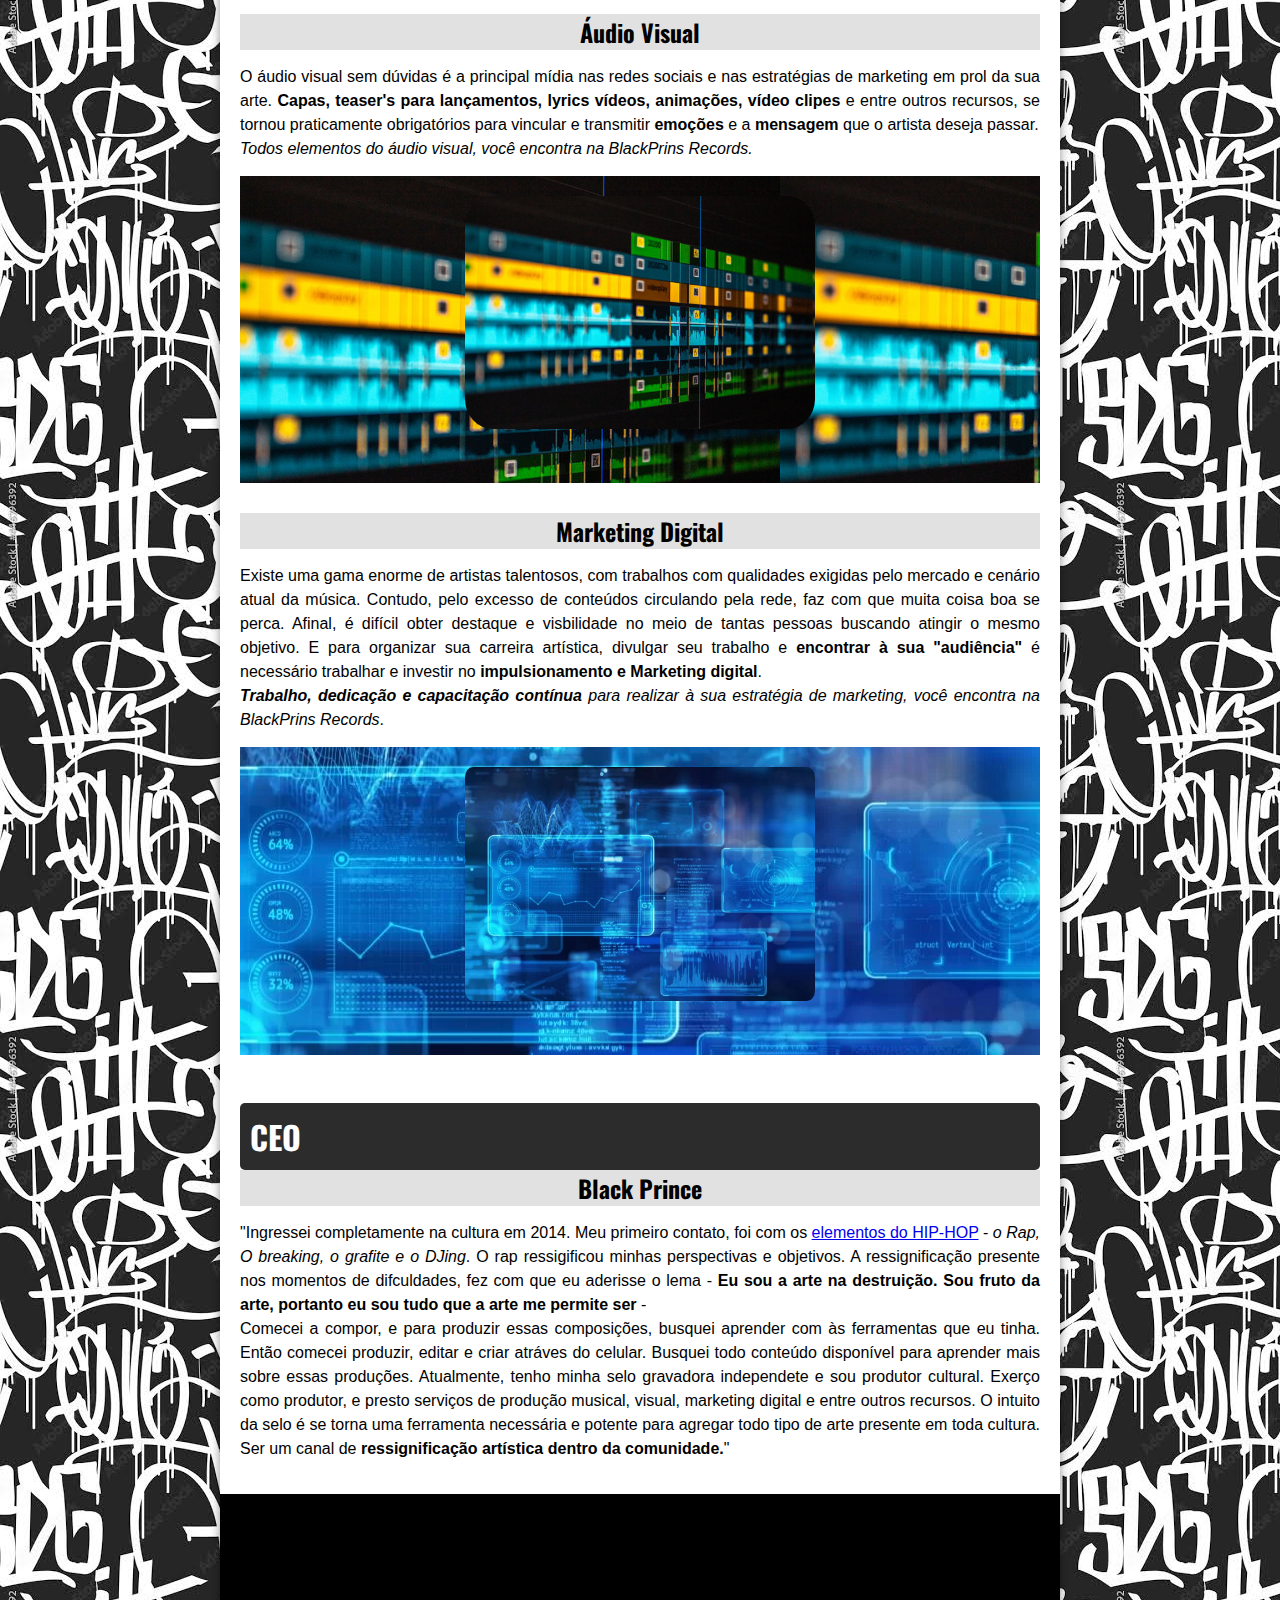
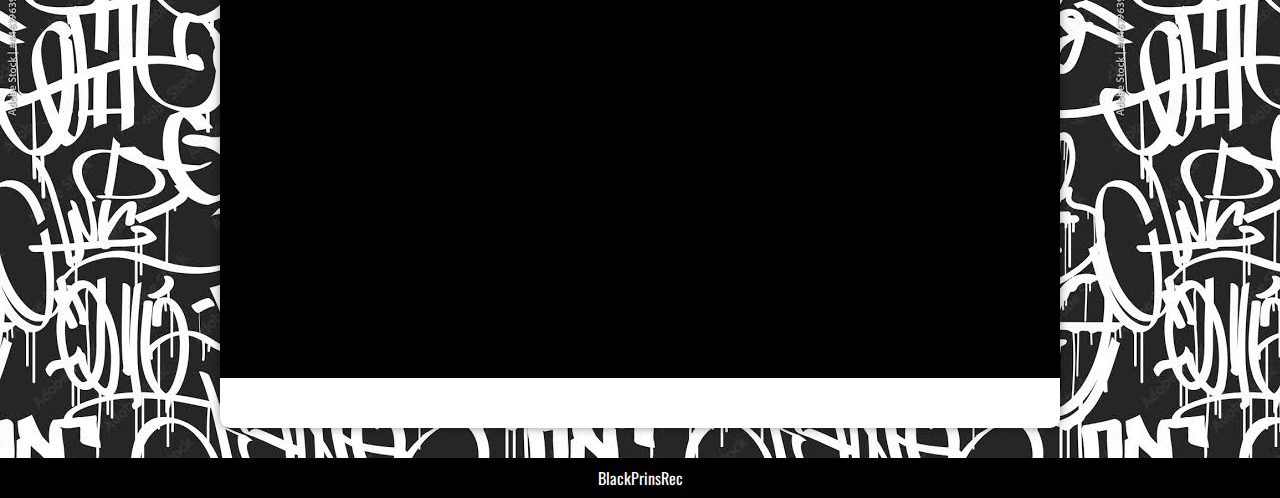
==== commit 0cce0cd1: "atualizei 09/05" ====
--- a/index.html
+++ b/index.html
@@ -78,16 +78,13 @@
                 <!--SERVIÇOS-->
         </div>
 
-        <h2 class="missao">MISSÃO</h2>
-        <p class="paragrafos">Lorem ipsum dolor sit amet consectetur adipisicing elit. Molestias quasi, neque cumque, quo nesciunt cupiditate harum voluptates dolorem ipsum voluptate aliquam facere incidunt magnam ea, exercitationem iure esse unde quas.</p>
-        <h2 class="visao">VISÃO</h2>
-        <p class="paragrafos">Lorem ipsum dolor sit amet consectetur adipisicing elit. Corrupti vero magni nobis commodi quod, blanditiis eaque architecto. Alias debitis voluptates accusantium inventore perspiciatis! Repudiandae, quae illum. Sapiente, culpa? Reprehenderit, unde?</p>
-        <h2 class="valores">VALORES</h2>
-        <p class="paragrafos">Lorem ipsum dolor, sit amet consectetur adipisicing elit. Mollitia dolorum eveniet rerum architecto nulla delectus, porro quod magni recusandae, maxime nostrum unde aliquid, illum animi molestiae temporibus ab harum deleniti.</p>
+        
         <br>
-        <h1 class="CEO">CEO</h1>
+        <h1 class="ceo">CEO</h1>
         <h2 class="PRINCE">Black Prince</h2>
         <p class="paragrafos">"Ingressei completamente na cultura em 2014. Meu primeiro contato, foi com os <a href="https://artcetera.art/musica/historia-do-hip-hop/" target="_blank" rel="external">elementos do HIP-HOP</a> - <i>o Rap, O breaking, o grafite e o DJing</i>. O rap ressigificou minhas perspectivas e objetivos. A ressignificação presente nos momentos de difculdades, fez com que eu aderisse o lema - <strong>Eu sou a arte na destruição. Sou fruto da arte, portanto eu sou tudo que a arte me permite ser</strong> - <br> Comecei a compor, e para produzir essas composições, busquei aprender com às ferramentas que eu tinha. Então comecei produzir, editar e criar atráves do celular. Busquei todo conteúdo disponível para aprender mais sobre essas produções. Atualmente, tenho minha selo gravadora independete e sou produtor cultural. Exerço como produtor, e presto serviços de produção musical, visual, marketing digital e entre outros recursos. O intuito da selo é se torna uma ferramenta necessária e potente para agregar todo tipo de arte presente em toda cultura. Ser um canal de <strong>ressignificação artística dentro da comunidade.</strong>"</p> <br>
+
+    
 
         <div class="video"><iframe width="560" height="315" src="https://www.youtube.com/embed/75HhOfUeACI" title="YouTube video player" frameborder="0" allow="accelerometer; autoplay; clipboard-write; encrypted-media; gyroscope; picture-in-picture; web-share" allowfullscreen></iframe></div>
     </main>
--- a/style.css
+++ b/style.css
@@ -95,6 +95,14 @@
     font-family: 'Oswald', sans-serif;
     color: #ffffff;
 }
+
+.ceo{
+    background-color: rgb(44, 44, 44);
+    border-radius: 5px;
+    padding: 10px;
+    font-family: 'Oswald', sans-serif;
+    color: #ffffff;
+}
 .subtitulo{
     font-family:'Lucida Sans', 'Lucida Sans Regular', 'Lucida Grande', 'Lucida Sans Unicode', 'Geneva', Verdana, sans-serif;
     margin: 15px 0px;
@@ -195,8 +203,10 @@
     font-family:'Oswald', sans-serif;
 }
 .PRINCE{
-    font-family:'Lucida Sans', 'Lucida Sans Regular', 'Lucida Grande', 'Lucida Sans Unicode', 'Geneva', Verdana, sans-serif;
-    margin: 15px 0px;
+    background-color: rgba(128, 128, 128, 0.24);
+    text-align: center;
+    font-family:'Oswald', sans-serif;
+    
 }
 .video{
     background-color: black;
@@ -212,6 +222,7 @@
     width:90%;
     height:90%;
 }
+
 footer{
     color: #ffffff;
     font-family:'Oswald', sans-serif;
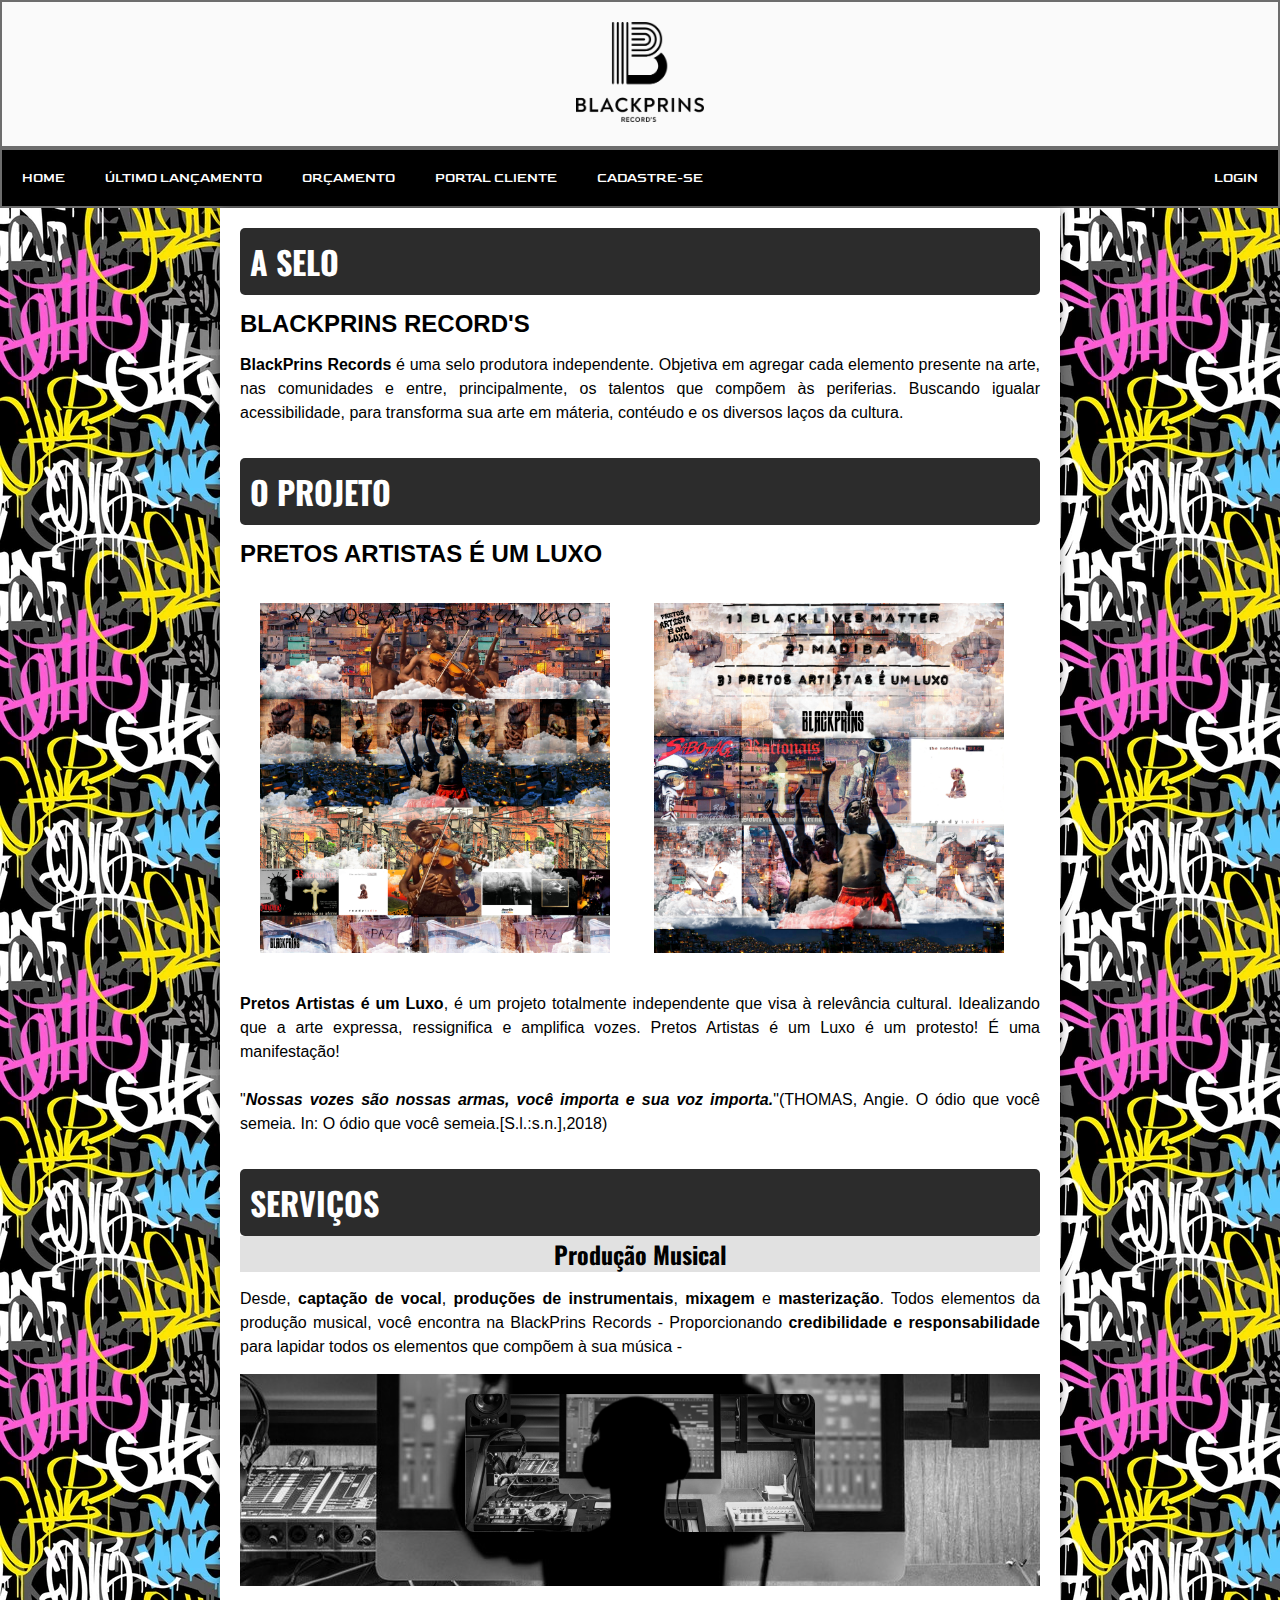
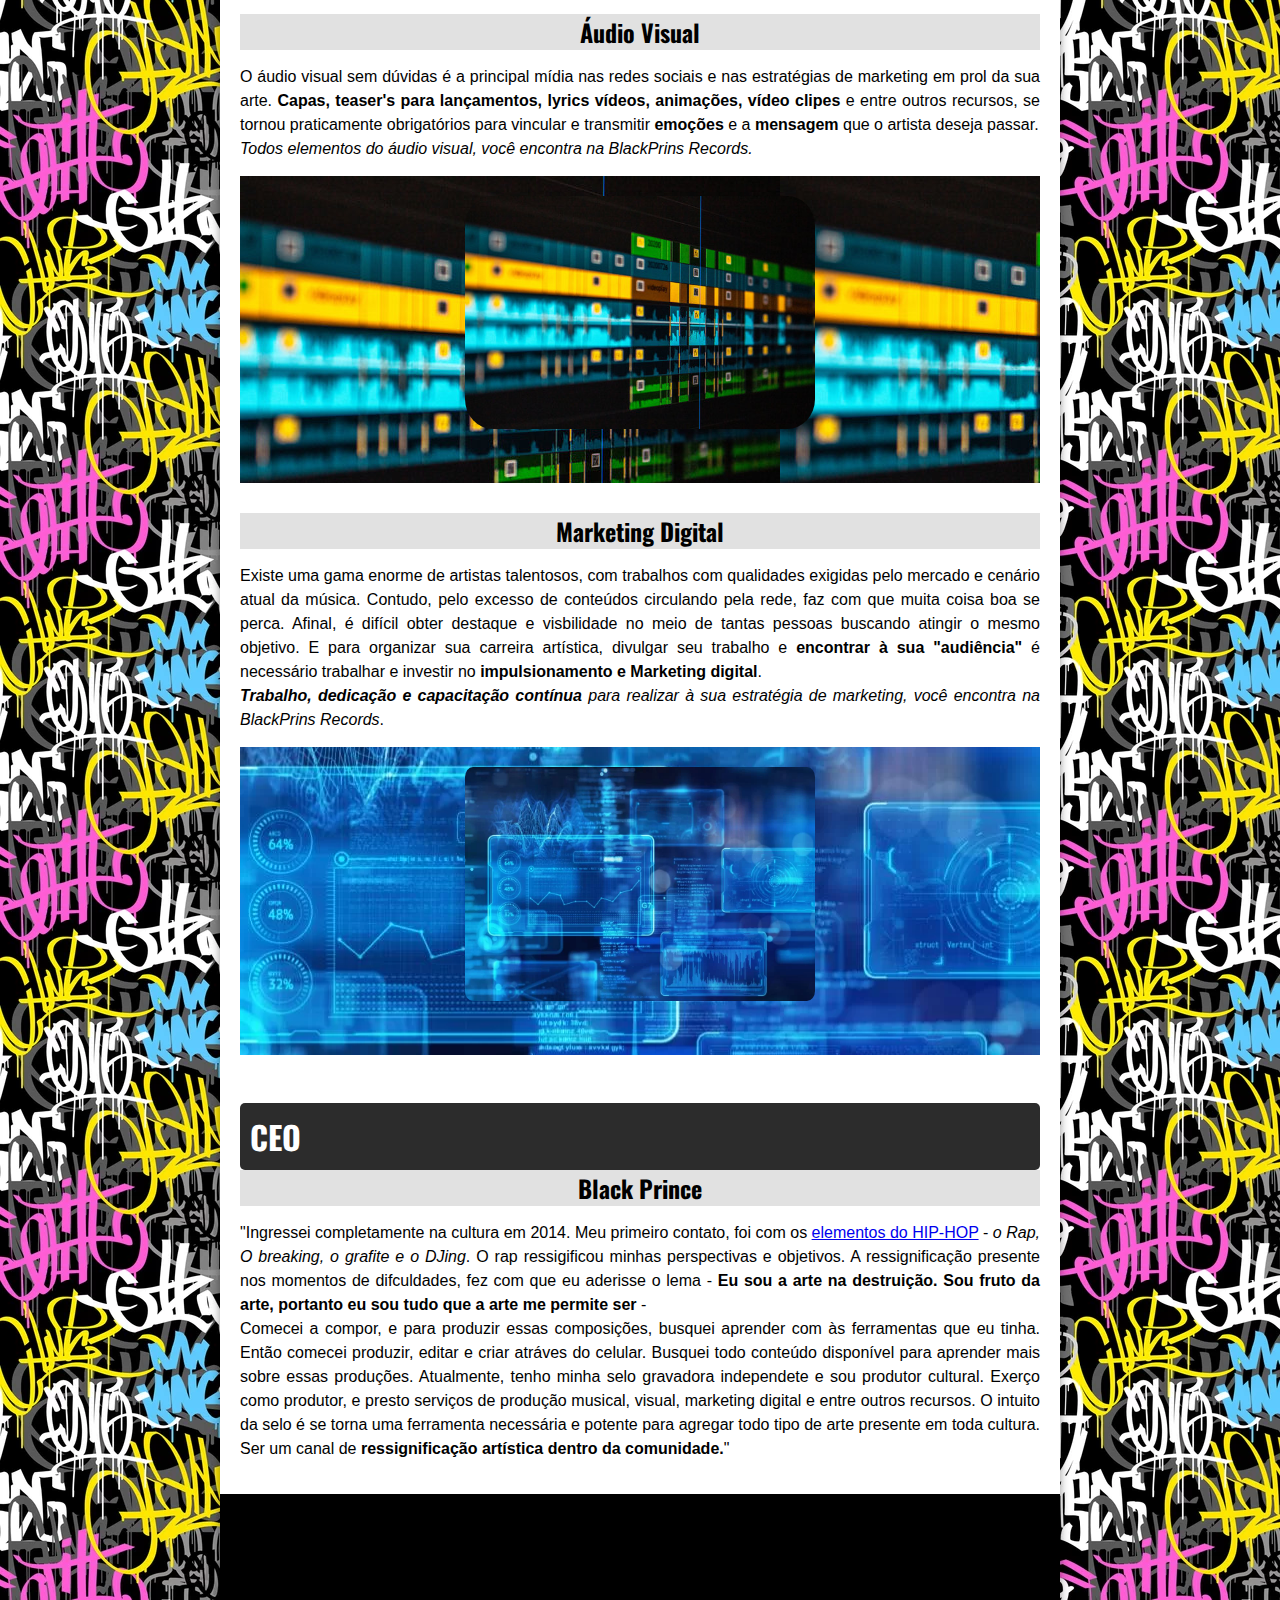
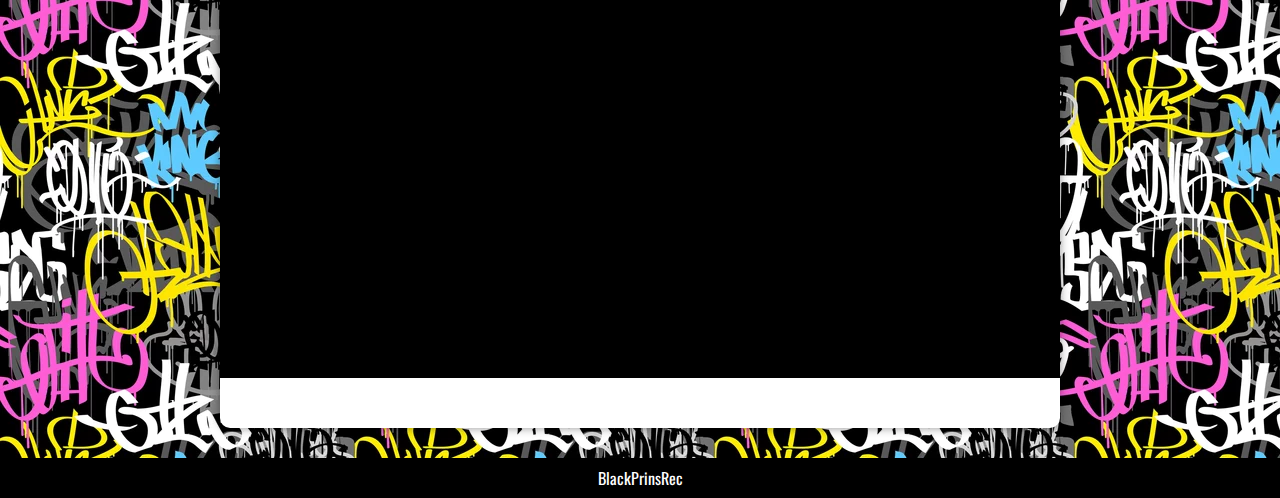
==== commit 5e2ba9b3: "atualizei página 12-05" ====
--- a/index.html
+++ b/index.html
@@ -32,7 +32,7 @@
                <li><abbr title="Faça seu orçamento"><a href="https://wa.me/qr/R45KOORR5JUMB1"target="_blank"rel="external">ORÇAMENTO</a></abbr></li>
                <li><abbr title="Portal Cliente"><a href="#">PORTAL CLIENTE</a></abbr></li>
                <li><abbr title="Cadastre-se"><a href="cadastro.html">CADASTRE-SE</a></abbr></li>
-               <li style="float: right;"><abbr title="Faça o login"><a href="#">LOGIN</a></abbr></li>
+               <li style="float: right;"><abbr title="Faça o login"><a href="login.html">LOGIN</a></abbr></li>
            </ul>
        </menu>
        <!--menu de navegação-->
@@ -46,8 +46,8 @@
         <h1 class="projeto">O PROJETO</h1>
         <h2 class="sub">PRETOS ARTISTAS É UM LUXO</h2>
         <div class="banner1">
-           <img src="IMAGE/capa do EP 2.jpg"style="padding: 20px;" alt="CAPA">
-        <img src="IMAGE/contra capa ep.jpg"style="padding:20px;"alt="CONTRA-CAPA">
+           <img class="parallax"src="IMAGE/capa do EP 2.jpg"style="padding: 20px;" alt="CAPA">
+        <img  class="parallax" src="IMAGE/contra capa ep.jpg"style="padding:20px;"alt="CONTRA-CAPA">
         </div>
         <p class="paragrafos"><strong>Pretos Artistas é um Luxo</strong>, é um projeto totalmente independente que visa à relevância cultural. Idealizando que a arte expressa, ressignifica e amplifica vozes. Pretos Artistas é um Luxo é um protesto! É uma manifestação! <br><br> "<b><i>Nossas vozes são nossas armas, você importa e sua voz importa.</b></i>"(THOMAS, Angie. O ódio que você semeia. In: O ódio que você semeia.[S.l.:s.n.],2018)</p>
         <!--O PROJETO-->
--- a/style.css
+++ b/style.css
@@ -1,7 +1,7 @@
 @charset "UTF-8";
 
 body{
-    background-image: url('IMAGE/images\ \(4\).jpeg');
+    background-image: url('IMAGE/fundo.jpg');
 }
 .indice{
     background-color: rgb(250, 250, 250);
@@ -240,11 +240,13 @@
 
 /*estilo da pág "cadastre-se"*/
 
+
 #titulo{
-    background-color: rgb(44, 44, 44);
+    background-color: rgb(0, 0, 0);
     font-family:'Oswald', sans-serif;
     color: rgb(255, 255, 255);
     text-align: center;
+    border-radius: 8px;
 }
 fieldset{
     border: 0;
@@ -270,7 +272,7 @@
     float: left;
     margin-right: 1em;
 }
-.campo input[type="text"], .campo input[type="email"], .campo select, .campo textarea{
+.campo input[type="text"], .campo input[type="email"], .campo input[type="password"], .campo select, .campo textarea{
     padding: 0.2em;
     border: 1px solid black;
     border-radius: 1px 1px 3px 3px;
@@ -283,6 +285,7 @@
 }
 
 .botao{
+    border-radius: 8px;
     font-size: 1.6em;
     font-family:'Oswald', sans-serif;
     background-color:rgb(0, 0, 0);
@@ -307,4 +310,111 @@
     text-decoration: none;
     color: white;
     
-}+}
+
+/*estilo página login */
+
+    .main-login{
+       background: #ffffff;
+    }
+.area-login{
+    padding: 15px;
+    border: #000000 solid 1px;
+    background-image: linear-gradient( rgb(117, 117, 117), rgb(0, 0, 0));
+    display: flex;
+    justify-content: center;
+    align-items: center;
+    border-radius:0px 0px 10px 10px;
+   
+}
+.login{
+    border-radius: 10px;
+    
+    display: flex;
+    flex-direction: column;
+    align-items: center;
+    width: 355px;
+    height: 320px;
+    padding: 35px;
+}
+.login form{
+    font-family:'Oswald', sans-serif;
+    width: 100%;
+    display: flex;
+    flex-direction: column;
+}
+.login input{
+    font-family: 'Goldman','Oswald','Vina Sans';
+    color: #000000;
+    margin-top: 10px;
+    background-color: rgb(236, 236, 236);
+    border: black 1px solid;
+    height: 45px;
+    outline: none;
+    border-radius: 8px;
+    padding-left: 10px;
+    text-transform: uppercase;
+
+}
+
+.hlogin{
+    font-family: 'Goldman','Oswald','Vina Sans';
+    color: #8b8b8b;
+    padding: 15px;
+    background-color: #000000;
+    text-transform: uppercase;
+    text-align: center;
+    border-radius: 10px 10px 0px 0px;
+    border: #000000 solid 1px;
+}
+
+.input::placeholder{
+    font-family: 'Goldman','Oswald','Vina Sans';
+    color: #000000;
+    font-size: 14px;
+}
+
+.botao2{
+    margin-top: 9px;
+    border-radius:8px;
+    padding: 15px;
+    text-align: center;
+    font-family: 'Goldman','Oswald','Vina Sans';
+    display: block;
+    background-color: #5568fe ;
+    font-size: 20px;
+    font-weight: bold;
+    color: #0a0a0a;
+    text-transform: uppercase;
+    cursor: pointer;
+    border: none;
+}
+
+.login img{
+    width: 150px;
+}
+.login > h1 {
+    text-transform: uppercase;
+    margin-bottom: 15px;
+    padding: 18px;
+    border-radius: 30px;
+   
+}
+.login > p{
+    
+    font-family:'Oswald', sans-serif;
+    color:#ffffff
+}
+.login > p > a{
+    color:  #5568fe ;
+    text-transform: uppercase;
+    text-decoration: none;
+    font-family:'Oswald', sans-serif;
+
+}
+.login > p > a:hover{
+    color: #ffffff;
+    padding: 8px;
+    border-radius: 8px;
+    text-decoration: underline;
+}
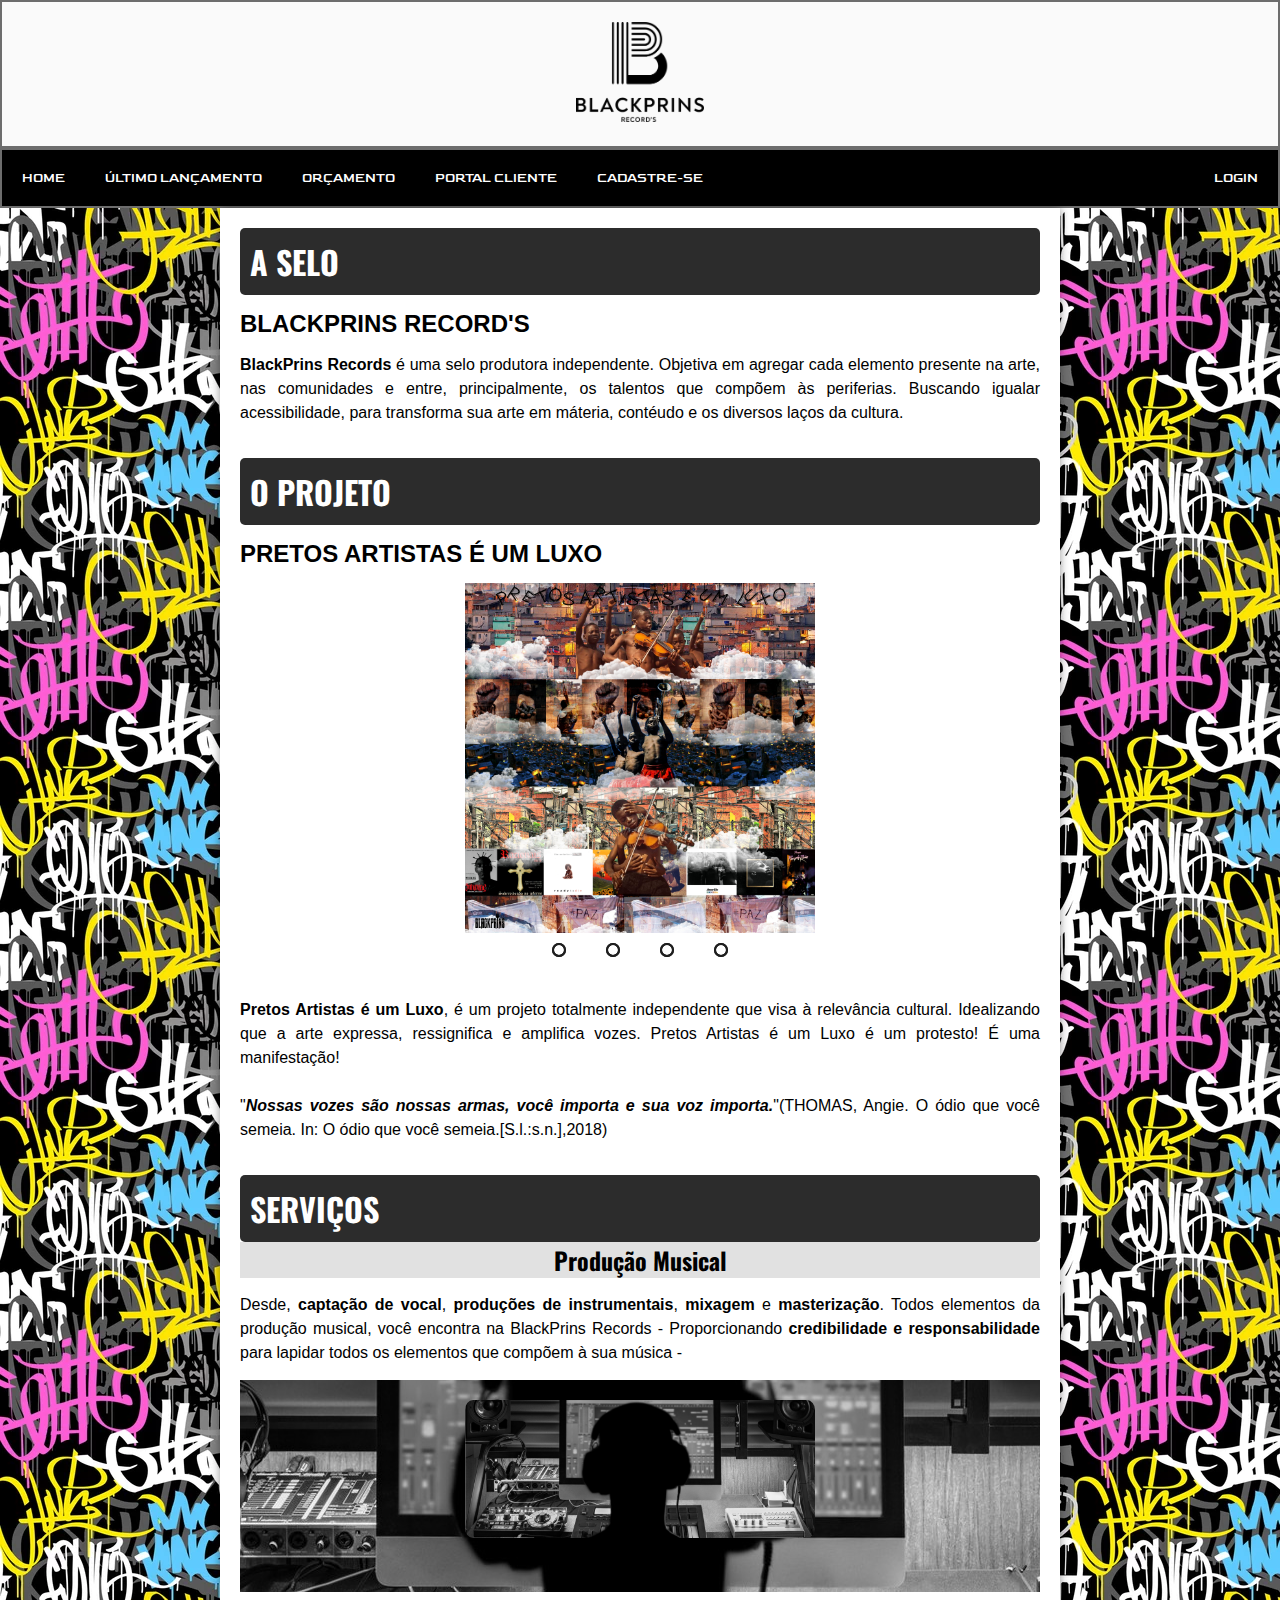
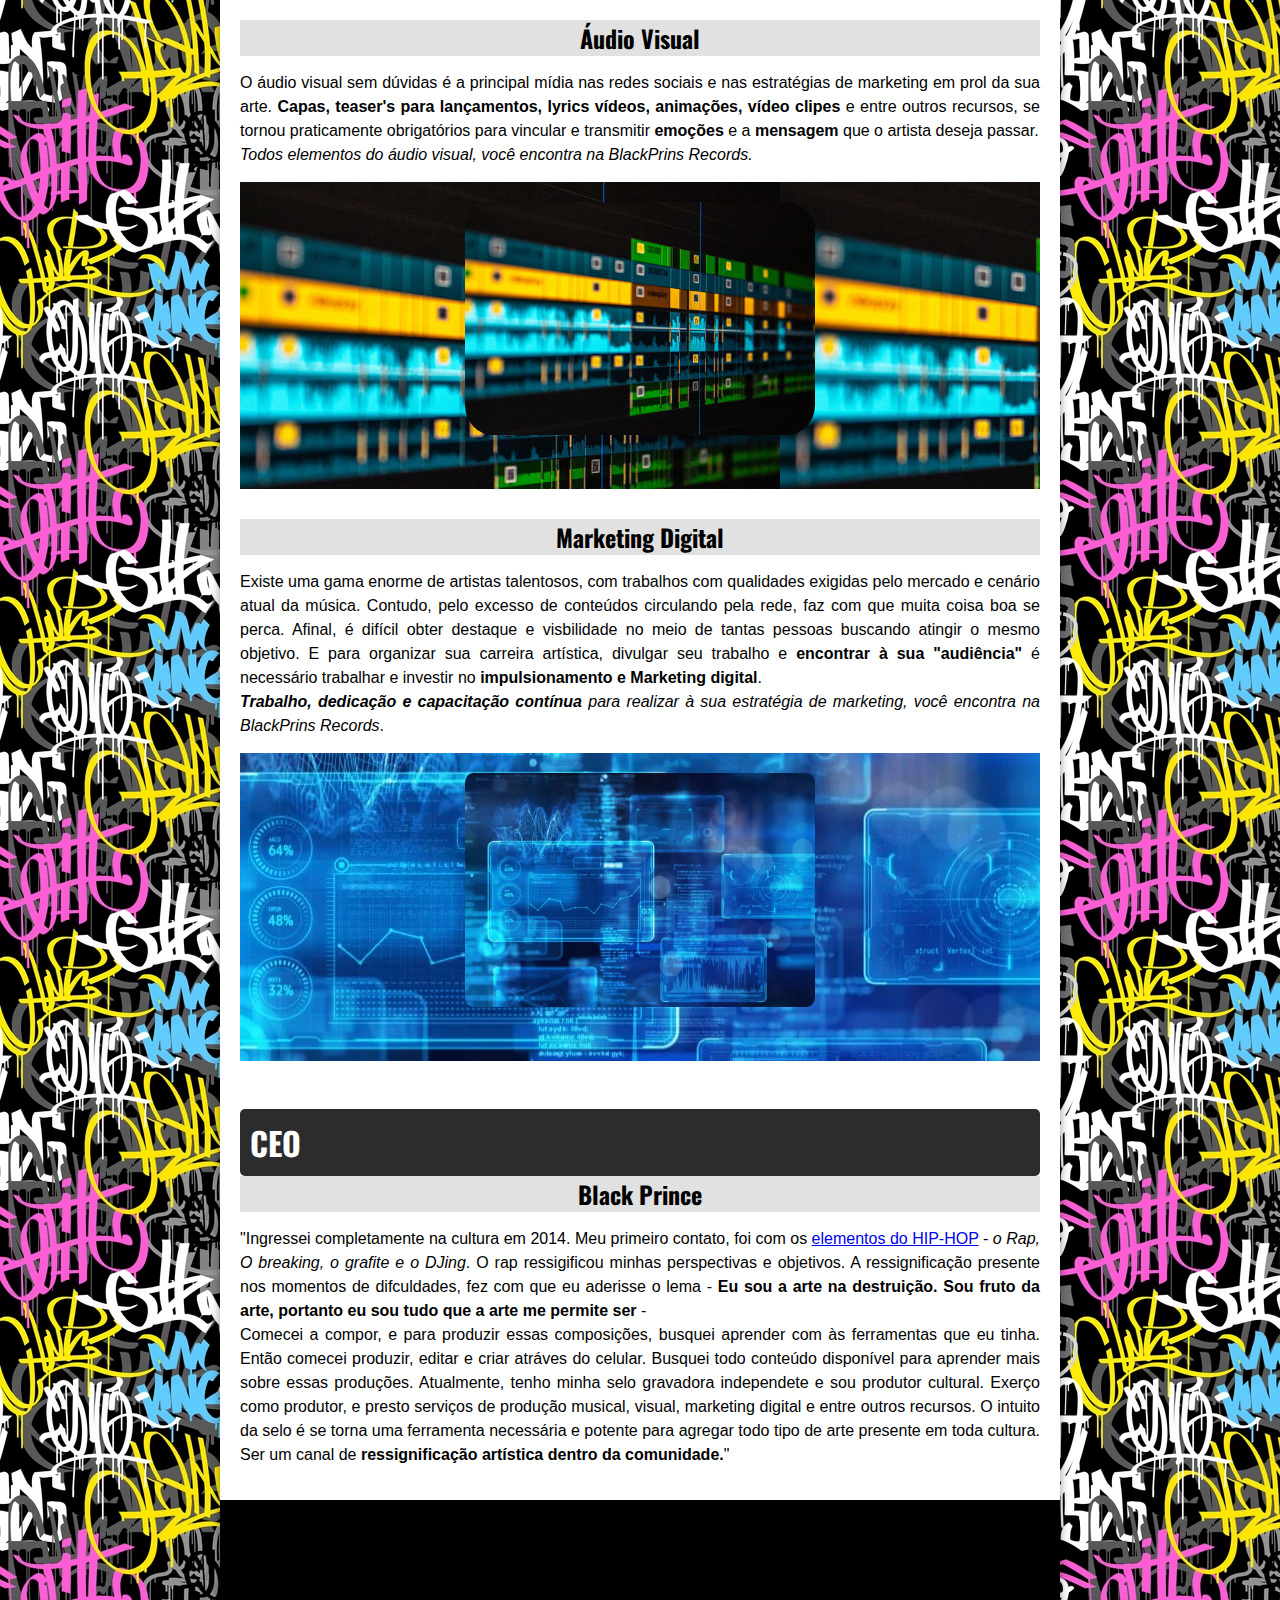
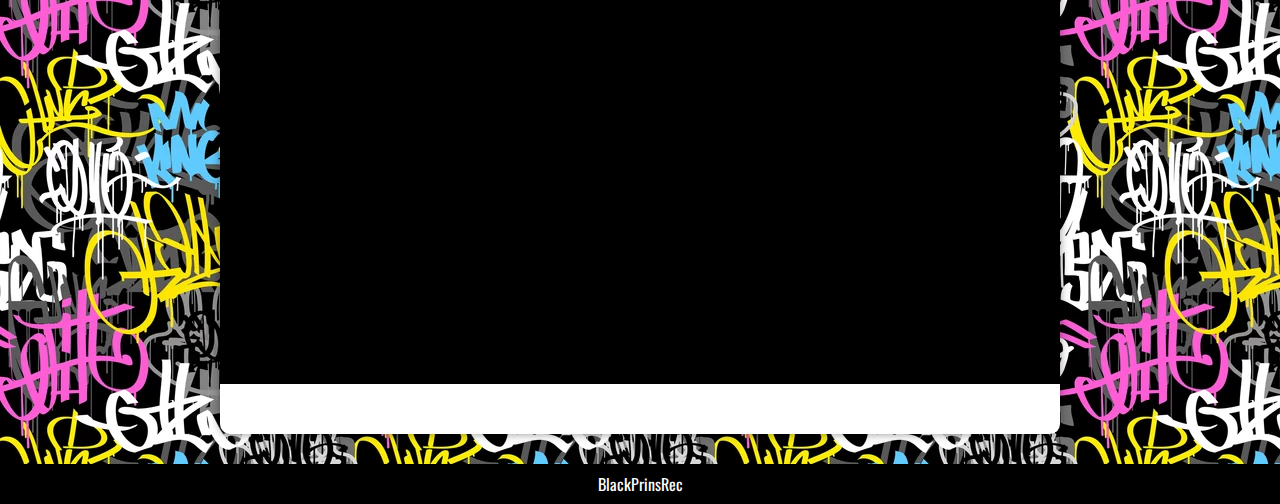
==== commit 3b975b9c: "atualizei 19/06" ====
--- a/index.html
+++ b/index.html
@@ -9,6 +9,7 @@
     <link rel="stylesheet" href="style.css">
     <link rel="stylesheet" href="media-query.css">
     <link rel="stylesheet" href="https://fonts.googleapis.com/css2?family=Material+Symbols+Outlined:opsz,wght,FILL,GRAD@20..48,100..700,0..1,-50..200" />
+    
 </head>
 
 <style>
@@ -45,10 +46,46 @@
 
         <h1 class="projeto">O PROJETO</h1>
         <h2 class="sub">PRETOS ARTISTAS É UM LUXO</h2>
-        <div class="banner1">
-           <img class="parallax"src="IMAGE/capa do EP 2.jpg"style="padding: 20px;" alt="CAPA">
-        <img  class="parallax" src="IMAGE/contra capa ep.jpg"style="padding:20px;"alt="CONTRA-CAPA">
+
+        <div class="sliders">
+
+            <div class="slides">
+                <!--RadioButton-->
+                <input type="radio" name="radio-btn" id="radio1">
+                <input type="radio" name="radio-btn" id="radio2">
+                <input type="radio" name="radio-btn" id="radio3">
+                <input type="radio" name="radio-btn" id="radio4">
+
+                <div class="slide first">
+                    <img src="IMAGE/capa do EP 2.jpg" alt="CAPA">
+                </div>
+                <div class="slide">
+                    <img src="IMAGE/contra capa ep.jpg" alt="CONTRA-CAPA">
+                </div>
+                <div class="slide">
+                    <img src="IMAGE/fotografia ref.jpg" alt="FOTOGRAFIA">
+                </div>
+                <div class="slide">
+                    <img src="IMAGE/fotograifa ref.jpg" alt="FOTOGRAFIA">
+                </div>
+
+                <div class="navigation-auto">
+                    <div class="auto-btn1"></div>
+                    <div class="auto-btn2"></div>
+                    <div class="auto-btn3"></div>
+                    <div class="auto-btn4"></div>
+                </div>
+            </div>
+
+            <div class="manual-navigation">
+                <label for="radio1" class="manual-btn"></label>
+                <label for="radio2" class="manual-btn"></label>
+                <label for="radio3" class="manual-btn"></label>
+                <label for="radio4" class="manual-btn"></label>
+            </div>
+
         </div>
+        
         <p class="paragrafos"><strong>Pretos Artistas é um Luxo</strong>, é um projeto totalmente independente que visa à relevância cultural. Idealizando que a arte expressa, ressignifica e amplifica vozes. Pretos Artistas é um Luxo é um protesto! É uma manifestação! <br><br> "<b><i>Nossas vozes são nossas armas, você importa e sua voz importa.</b></i>"(THOMAS, Angie. O ódio que você semeia. In: O ódio que você semeia.[S.l.:s.n.],2018)</p>
         <!--O PROJETO-->
         <br>
@@ -87,6 +124,7 @@
     
 
         <div class="video"><iframe width="560" height="315" src="https://www.youtube.com/embed/75HhOfUeACI" title="YouTube video player" frameborder="0" allow="accelerometer; autoplay; clipboard-write; encrypted-media; gyroscope; picture-in-picture; web-share" allowfullscreen></iframe></div>
+        
     </main>
 
     <footer>
@@ -110,5 +148,6 @@
             }
         }
     </script>
+    <script src="script.js"></script>
 </body>
 </html>--- a/style.css
+++ b/style.css
@@ -7,6 +7,7 @@
     background-color: rgb(250, 250, 250);
     padding: 20px 22px;
     border: 2px solid rgb(109, 109, 109) ;
+
 }
 img{
     max-width: 350px;
@@ -114,6 +115,85 @@
     font-family: 'Oswald', sans-serif;
     color: #ffffff;
 }
+
+.sliders{
+    margin: auto;
+   overflow: hidden;
+}
+.slides{
+    width: 400%;
+    height: 400px;
+    display: flex;
+    overflow: hidden;
+}
+.slides input{
+    display: none;
+}
+.slide{
+    width: 25%;
+    transition: 2s;
+    position: relative;
+}
+.slide img{
+    margin: auto;
+    display: block;
+    width: 800px;
+}
+.manual-navigation{
+    position: absolute;
+    width: 800px;
+    margin-top: -40px;
+    display:flex;
+    justify-content: center;
+}
+.manual-btn{
+  
+    border: 2px solid #1f1f1f;
+    padding: 5px;
+    border-radius: 10px;
+    cursor: pointer;
+    transition: 1s;
+}
+.manual-btn:not(:last-child){
+    margin-right: 40px;
+}
+.manual-btn:hover{
+    background-color: #000000;
+}
+
+#radio1:checked ~ .first{
+    margin-left: o;
+}
+#radio2:checked ~ .first{
+    margin-left: -25%;
+}
+#radio3:checked ~ .first{
+    margin-left: -50%;
+}
+#radio4:checked ~ .first{
+    margin-left: -75%;
+}
+
+.navigation-auto div{
+    border: 2px solid #000000;
+    padding: 5px;
+    border-radius: 10px;
+    cursor: pointer;
+    transition: 1s ;
+}
+
+.navigation-auto{
+    position: absolute;
+    width: 800px;
+    margin-top: 360px;
+    display: flex;
+    justify-content: center;
+}
+.navigation-auto div:not(:last-child){
+    margin-right: 40px;
+}
+
+
 .sub{
     font-family:'Lucida Sans', 'Lucida Sans Regular', 'Lucida Grande', 'Lucida Sans Unicode', 'Geneva', Verdana, sans-serif;
     margin: 15px 0px;
@@ -190,15 +270,7 @@
   line-height: 1.5em;
 
 }
-.missao{
-    font-family:'Oswald', sans-serif;
-}
-.visao{
-    font-family:'Oswald', sans-serif;
-}
-.valores{
-    font-family:'Oswald', sans-serif;
-}
+
 .CEO{
     font-family:'Oswald', sans-serif;
 }
@@ -222,6 +294,8 @@
     width:90%;
     height:90%;
 }
+
+
 
 footer{
     color: #ffffff;
@@ -327,6 +401,15 @@
     border-radius:0px 0px 10px 10px;
    
 }
+.area-login::before{
+    content: '';
+    position: absolute;
+    top: -50%;
+    left: -50%;
+    width: 380px;
+    height: 420px;
+    background: linear-gradient(0deg, transparent, transparent, #45f3ff, #45f3ff,#45f3ff);
+}
 .login{
     border-radius: 10px;
     
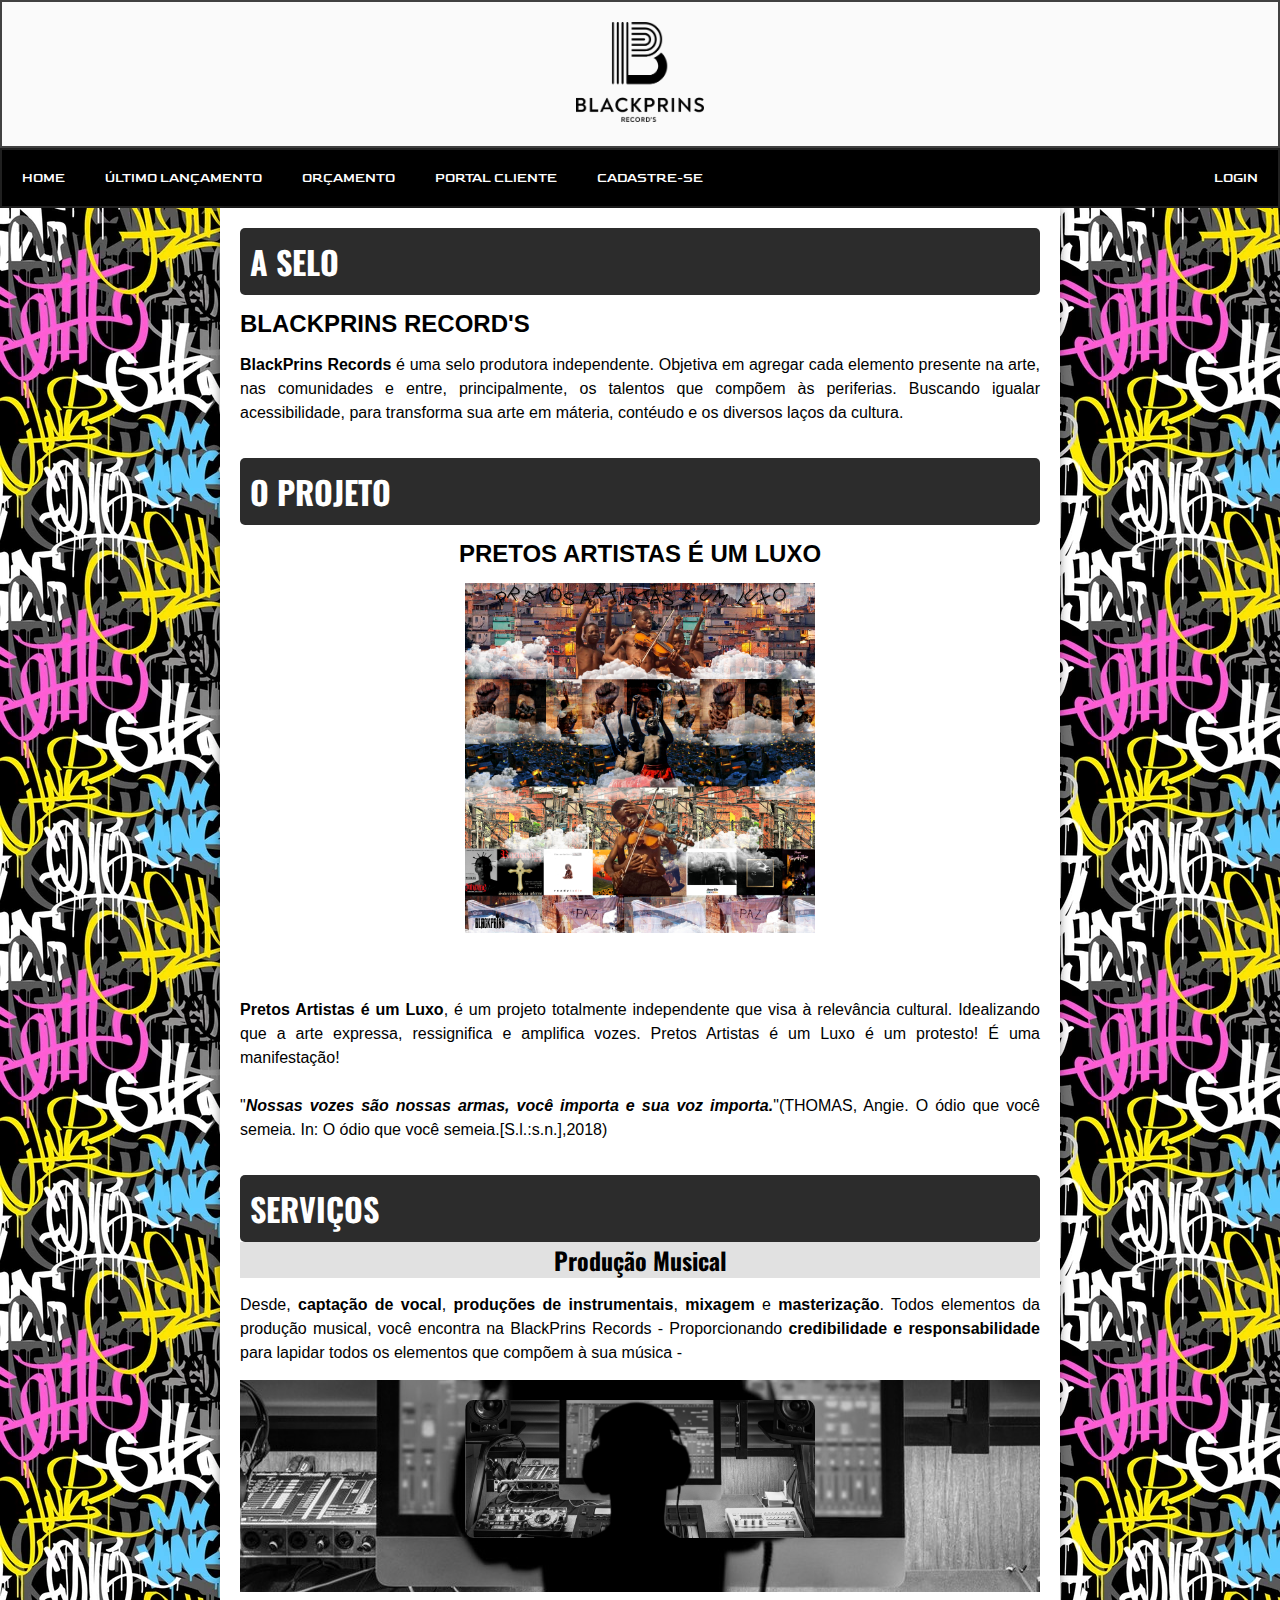
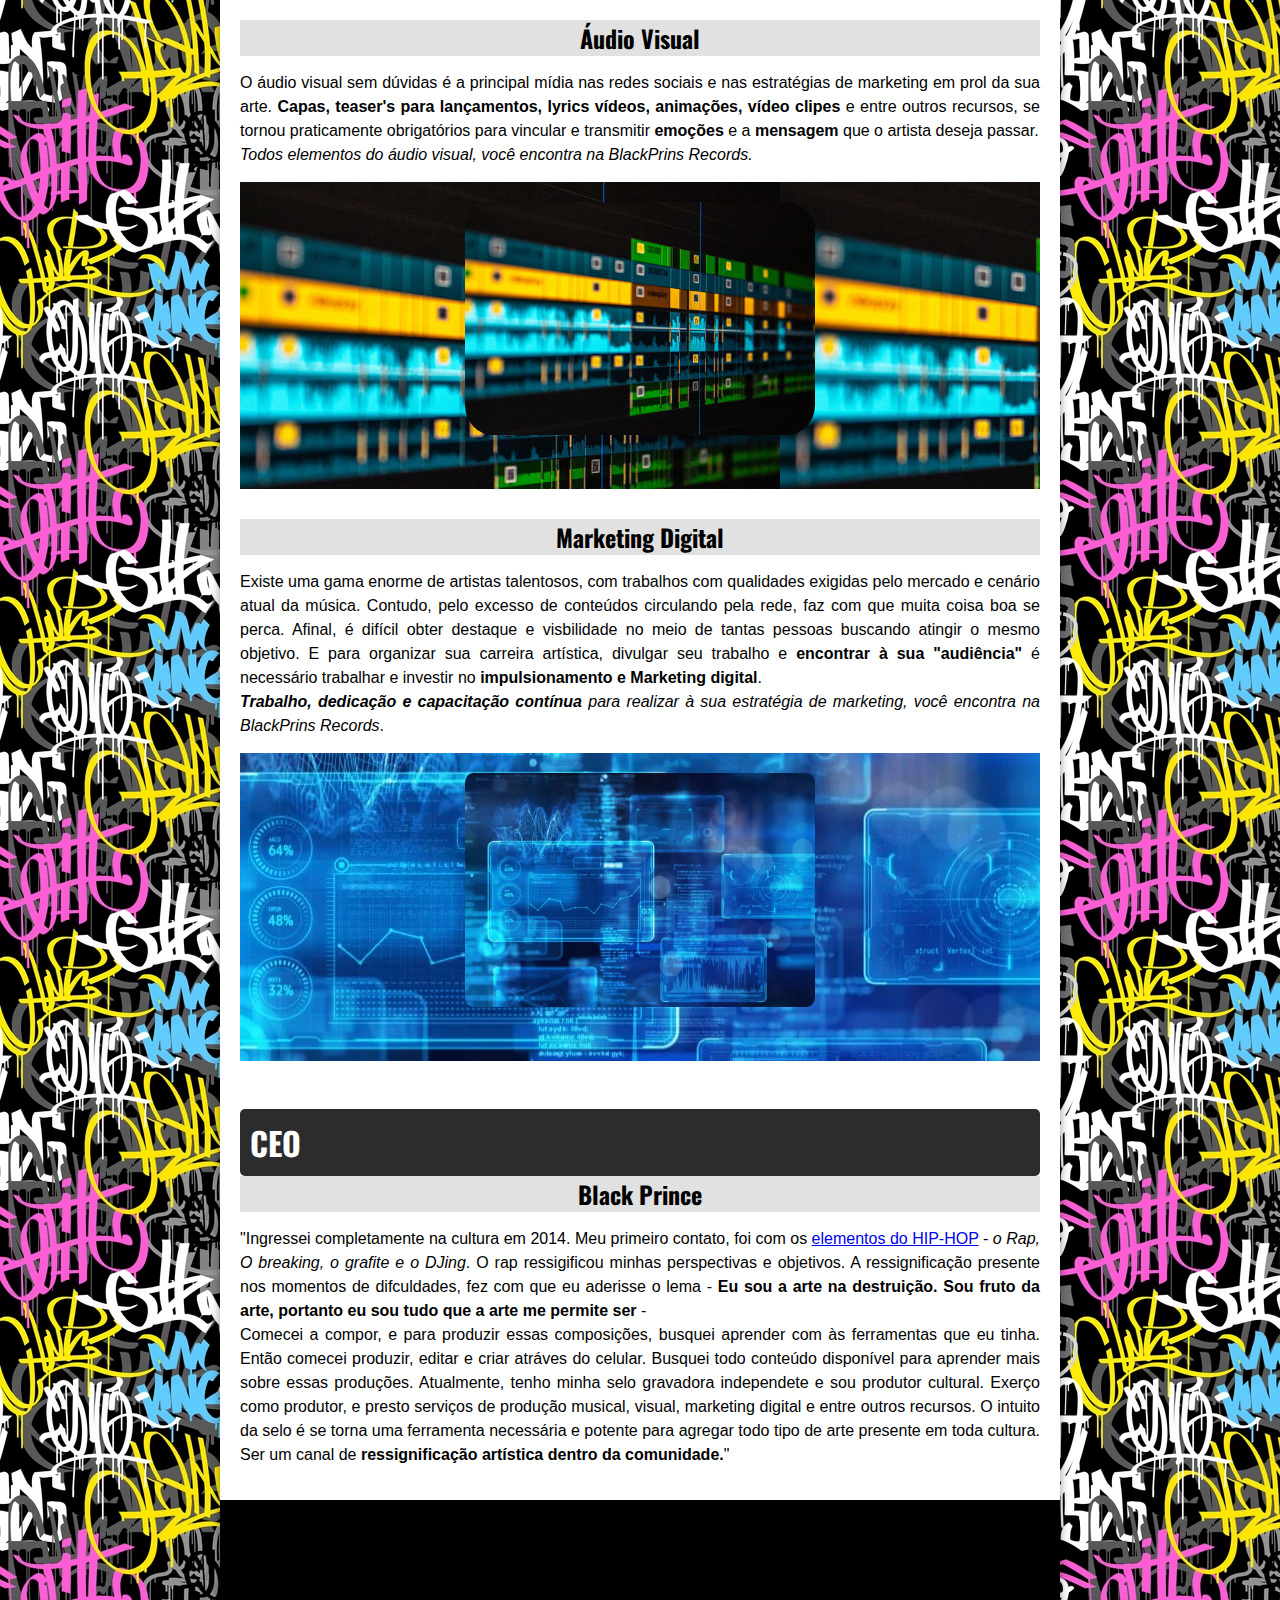
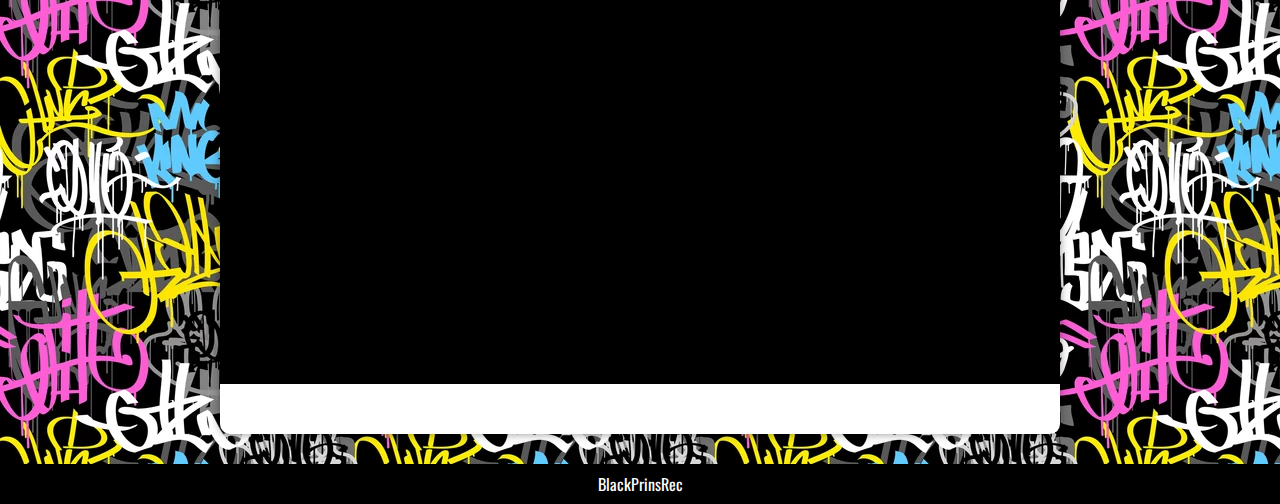
==== commit 1529bd11: "10/07" ====
--- a/index.html
+++ b/index.html
@@ -20,6 +20,7 @@
 <body onresize="mudouTamanho()">
     <ul class="indice"><center><img src="IMAGE/BLACKPRINS_free-file.png"style="height: 100px; width=10px" alt="Logo"></center></ul>
   <!--logo blackprinsrec-->
+
     <div>
         <span id="burguer" class="material-symbols-outlined" onclick="clickMenu()">
             MENU
@@ -31,7 +32,7 @@
                </li>
                <li><abbr title="Confira nosso último lançamento"><a href="https://youtu.be/75HhOfUeACI"target="_blank"rel="external">ÚLTIMO LANÇAMENTO</a></abbr></li>
                <li><abbr title="Faça seu orçamento"><a href="https://wa.me/qr/R45KOORR5JUMB1"target="_blank"rel="external">ORÇAMENTO</a></abbr></li>
-               <li><abbr title="Portal Cliente"><a href="#">PORTAL CLIENTE</a></abbr></li>
+               <li><abbr title="Portal Cliente"><a href="login.html">PORTAL CLIENTE</a></abbr></li>
                <li><abbr title="Cadastre-se"><a href="cadastro.html">CADASTRE-SE</a></abbr></li>
                <li style="float: right;"><abbr title="Faça o login"><a href="login.html">LOGIN</a></abbr></li>
            </ul>
@@ -68,22 +69,7 @@
                 <div class="slide">
                     <img src="IMAGE/fotograifa ref.jpg" alt="FOTOGRAFIA">
                 </div>
-
-                <div class="navigation-auto">
-                    <div class="auto-btn1"></div>
-                    <div class="auto-btn2"></div>
-                    <div class="auto-btn3"></div>
-                    <div class="auto-btn4"></div>
-                </div>
             </div>
-
-            <div class="manual-navigation">
-                <label for="radio1" class="manual-btn"></label>
-                <label for="radio2" class="manual-btn"></label>
-                <label for="radio3" class="manual-btn"></label>
-                <label for="radio4" class="manual-btn"></label>
-            </div>
-
         </div>
         
         <p class="paragrafos"><strong>Pretos Artistas é um Luxo</strong>, é um projeto totalmente independente que visa à relevância cultural. Idealizando que a arte expressa, ressignifica e amplifica vozes. Pretos Artistas é um Luxo é um protesto! É uma manifestação! <br><br> "<b><i>Nossas vozes são nossas armas, você importa e sua voz importa.</b></i>"(THOMAS, Angie. O ódio que você semeia. In: O ódio que você semeia.[S.l.:s.n.],2018)</p>
@@ -120,10 +106,9 @@
         <h1 class="ceo">CEO</h1>
         <h2 class="PRINCE">Black Prince</h2>
         <p class="paragrafos">"Ingressei completamente na cultura em 2014. Meu primeiro contato, foi com os <a href="https://artcetera.art/musica/historia-do-hip-hop/" target="_blank" rel="external">elementos do HIP-HOP</a> - <i>o Rap, O breaking, o grafite e o DJing</i>. O rap ressigificou minhas perspectivas e objetivos. A ressignificação presente nos momentos de difculdades, fez com que eu aderisse o lema - <strong>Eu sou a arte na destruição. Sou fruto da arte, portanto eu sou tudo que a arte me permite ser</strong> - <br> Comecei a compor, e para produzir essas composições, busquei aprender com às ferramentas que eu tinha. Então comecei produzir, editar e criar atráves do celular. Busquei todo conteúdo disponível para aprender mais sobre essas produções. Atualmente, tenho minha selo gravadora independete e sou produtor cultural. Exerço como produtor, e presto serviços de produção musical, visual, marketing digital e entre outros recursos. O intuito da selo é se torna uma ferramenta necessária e potente para agregar todo tipo de arte presente em toda cultura. Ser um canal de <strong>ressignificação artística dentro da comunidade.</strong>"</p> <br>
+        <div class="video"><iframe width="560" height="315" src="https://www.youtube.com/embed/75HhOfUeACI" title="YouTube video player" frameborder="0" allow="accelerometer; autoplay; clipboard-write; encrypted-media; gyroscope; picture-in-picture; web-share" allowfullscreen></iframe></div>
 
-    
-
-        <div class="video"><iframe width="560" height="315" src="https://www.youtube.com/embed/75HhOfUeACI" title="YouTube video player" frameborder="0" allow="accelerometer; autoplay; clipboard-write; encrypted-media; gyroscope; picture-in-picture; web-share" allowfullscreen></iframe></div>
+        
         
     </main>
 
--- a/style.css
+++ b/style.css
@@ -6,7 +6,7 @@
 .indice{
     background-color: rgb(250, 250, 250);
     padding: 20px 22px;
-    border: 2px solid rgb(109, 109, 109) ;
+    border: 2px solid rgb(65, 65, 65)
 
 }
 img{
@@ -27,7 +27,7 @@
     font-family: 'Goldman','Oswald','Vina Sans';
     font-size: 0.8em;
     background-color: black;
-    border: 2px solid rgb(109, 109, 109);
+    border: 2px solid rgb(32, 32, 32);
 }
 li{
     float: left;
@@ -56,9 +56,11 @@
 }
 
 a:hover{
-    color:navy;
-    background-color: grey;
+    color:rgb(0, 0, 0);
+    background-color: rgb(102, 101, 101);
     text-decoration: underline;
+    transition: 0.4s;
+    border-radius: 3px;
 }
 a:active{
     color: black;
@@ -128,6 +130,7 @@
 }
 .slides input{
     display: none;
+    
 }
 .slide{
     width: 25%;
@@ -139,30 +142,9 @@
     display: block;
     width: 800px;
 }
-.manual-navigation{
-    position: absolute;
-    width: 800px;
-    margin-top: -40px;
-    display:flex;
-    justify-content: center;
-}
-.manual-btn{
-  
-    border: 2px solid #1f1f1f;
-    padding: 5px;
-    border-radius: 10px;
-    cursor: pointer;
-    transition: 1s;
-}
-.manual-btn:not(:last-child){
-    margin-right: 40px;
-}
-.manual-btn:hover{
-    background-color: #000000;
-}
 
 #radio1:checked ~ .first{
-    margin-left: o;
+    margin-left: 0;
 }
 #radio2:checked ~ .first{
     margin-left: -25%;
@@ -172,31 +154,13 @@
 }
 #radio4:checked ~ .first{
     margin-left: -75%;
-}
-
-.navigation-auto div{
-    border: 2px solid #000000;
-    padding: 5px;
-    border-radius: 10px;
-    cursor: pointer;
-    transition: 1s ;
-}
-
-.navigation-auto{
-    position: absolute;
-    width: 800px;
-    margin-top: 360px;
-    display: flex;
-    justify-content: center;
-}
-.navigation-auto div:not(:last-child){
-    margin-right: 40px;
 }
 
 
 .sub{
     font-family:'Lucida Sans', 'Lucida Sans Regular', 'Lucida Grande', 'Lucida Sans Unicode', 'Geneva', Verdana, sans-serif;
     margin: 15px 0px;
+    text-align: center;
 }
 .banner1{
 display: inline-block;
